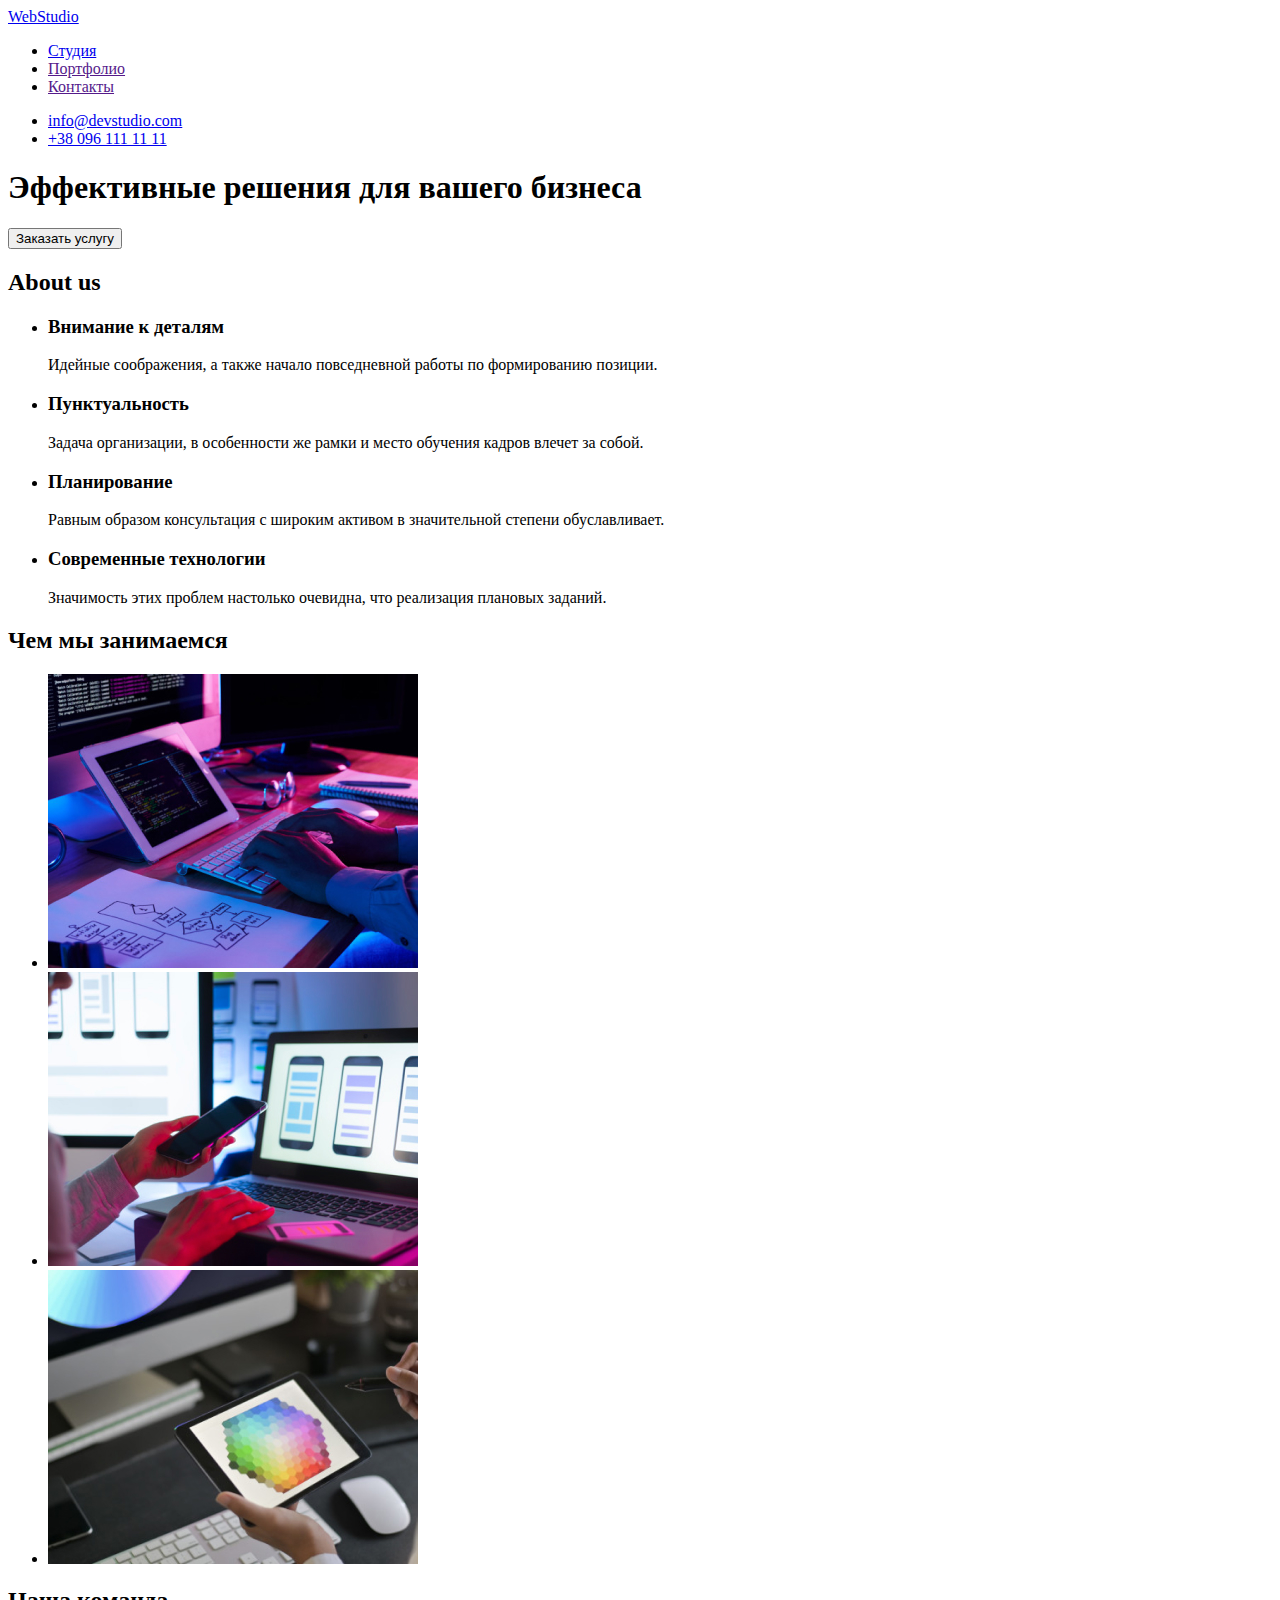
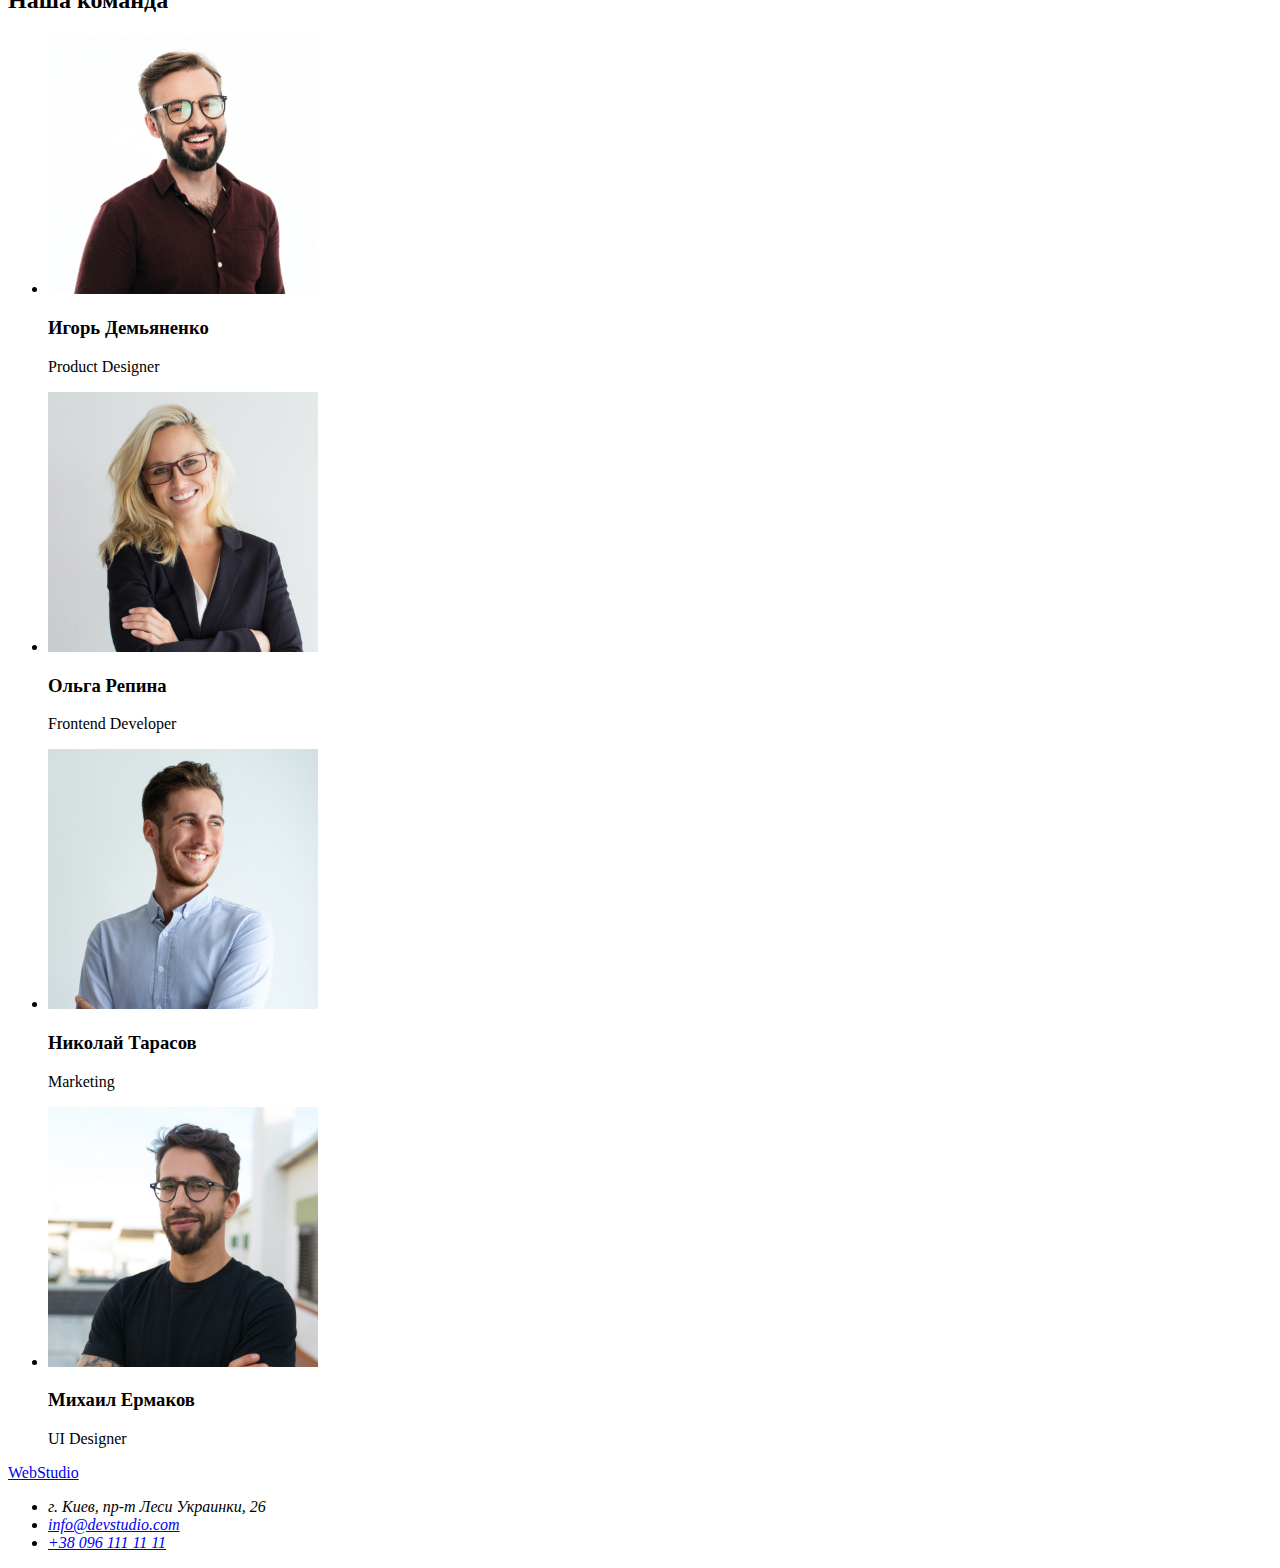
==== index.html @ 4f8b76d3 "made portfoliohtml" ====
<!DOCTYPE html>
<html lang="ru">
  <head>
    <meta charset="UTF-8" />
    <meta http-equiv="X-UA-Compatible" content="IE=edge" />
    <meta name="viewport" content="width=device-width, initial-scale=1.0" />
    <title>WebStudio</title>
  </head>
  <body>
    <!-- header  -->

    <header>
      <nav>
        <a href="./index.html">WebStudio</a>
        <ul>
          <li><a href="./index.html">Студия</a></li>
          <li><a href="">Портфолио</a></li>
          <li><a href="">Контакты</a></li>
        </ul>
      </nav>       
           <ul>
             <li> <a href="mailto:info@devstudio.com">info@devstudio.com</a> </li>
             <li> <a href="tel:+380961111111">+38 096 111 11 11</a> </li>
           </ul>           
    </header>

    <!-- main content-->

    <main>
      <section>
        <h1>Эффективные решения для вашего бизнеса</h1>
        <button type="button">Заказать услугу</button>
      </section>

      <!-- about us -->

      <section>
        <h2>About us</h2>
        <ul>
          <li>
            <h3>Внимание к деталям</h3>
            <p>
              Идейные соображения, а также начало повседневной работы по
              формированию позиции.
            </p>
          </li>
          <li>
            <h3>Пунктуальность</h3>
            <p>
              Задача организации, в особенности же рамки и место обучения кадров
              влечет за собой.
            </p>
          </li>
          <li>
            <h3>Планирование</h3>
            <p>
              Равным образом консультация с широким активом в значительной
              степени обуславливает.
            </p>
          </li>
          <li>
            <h3>Современные технологии</h3>
            <p>
              Значимость этих проблем настолько очевидна, что реализация
              плановых заданий.
            </p>
          </li>
        </ul>
      </section>

      <!-- About us section 2 -->
      <section>
        <h2>Чем мы занимаемся</h2>
        <ul>
          <li>
            <img src="./images/What are we doing/keyboard.jpg" alt="руки наклавиатуре" whith="370" height="294"/>
          </li>
          <li>
            <img
              src="./images/What are we doing/mobilephone.jpg" alt="в руках телефон" whith="370" height="294"
            />
          </li>
          <li>
            <img src="./images/What are we doing/tablet.jpg" alt="в руках планшет" whith="370" height="294"/>
          </li>
        </ul>
      </section>

      <!-- Our Team -->

      <section>
        <h2>Наша команда</h2>
        <ul>
          <li>
            <img src="./images/Our team/productdesigner.jpg" alt="Игорь Демяненко" width="270" height="260">
              <h3>Игорь Демьяненко</h3>
              <p>Product Designer</p>
            </img>
          </li>
          <li>
            <img src="./images/Our team/frontenddeveloper.jpg" alt="Ольга Репина" width="270" height="260"> 
              <h3>Ольга Репина</h3>
              <p>Frontend Developer</p>
            </img>
          </li>
          <li>
            <img src="./images/Our team/marketing.jpg" alt="Николай Тарасов" width="270" height="260">
              <h3>Николай Тарасов</h3>
              <p>Marketing</p>
            </img>
          </li>
          <li>
            <img src="./images/Our team/uldesigner.jpg" alt="Михаил Ермаков" width="270" height="260">
              <h3>Михаил Ермаков</h3>
              <p>UI Designer</p>
            </img>
          </li>
        </ul>
      </section>
    </main>

    <!-- Footer -->

    <footer>
       <a href="./index.html">WebStudio</a>
       <address>
        <ul>
          <li> <a href="https://goo.gl/maps/piqngm7oDQpEDh6u6" target="_blank" rel="noopener nofollow noreferrer"></a>г. Киев, пр-т Леси Украинки, 26</a></li>
          <li> <a href="mailto:info@devstudio.com">info@devstudio.com</a> </li>
          <li> <a href="tel:+380961111111">+38 096 111 11 11</a> </li>
        </ul>
      </address>
    </footer>
  </body>
</html>
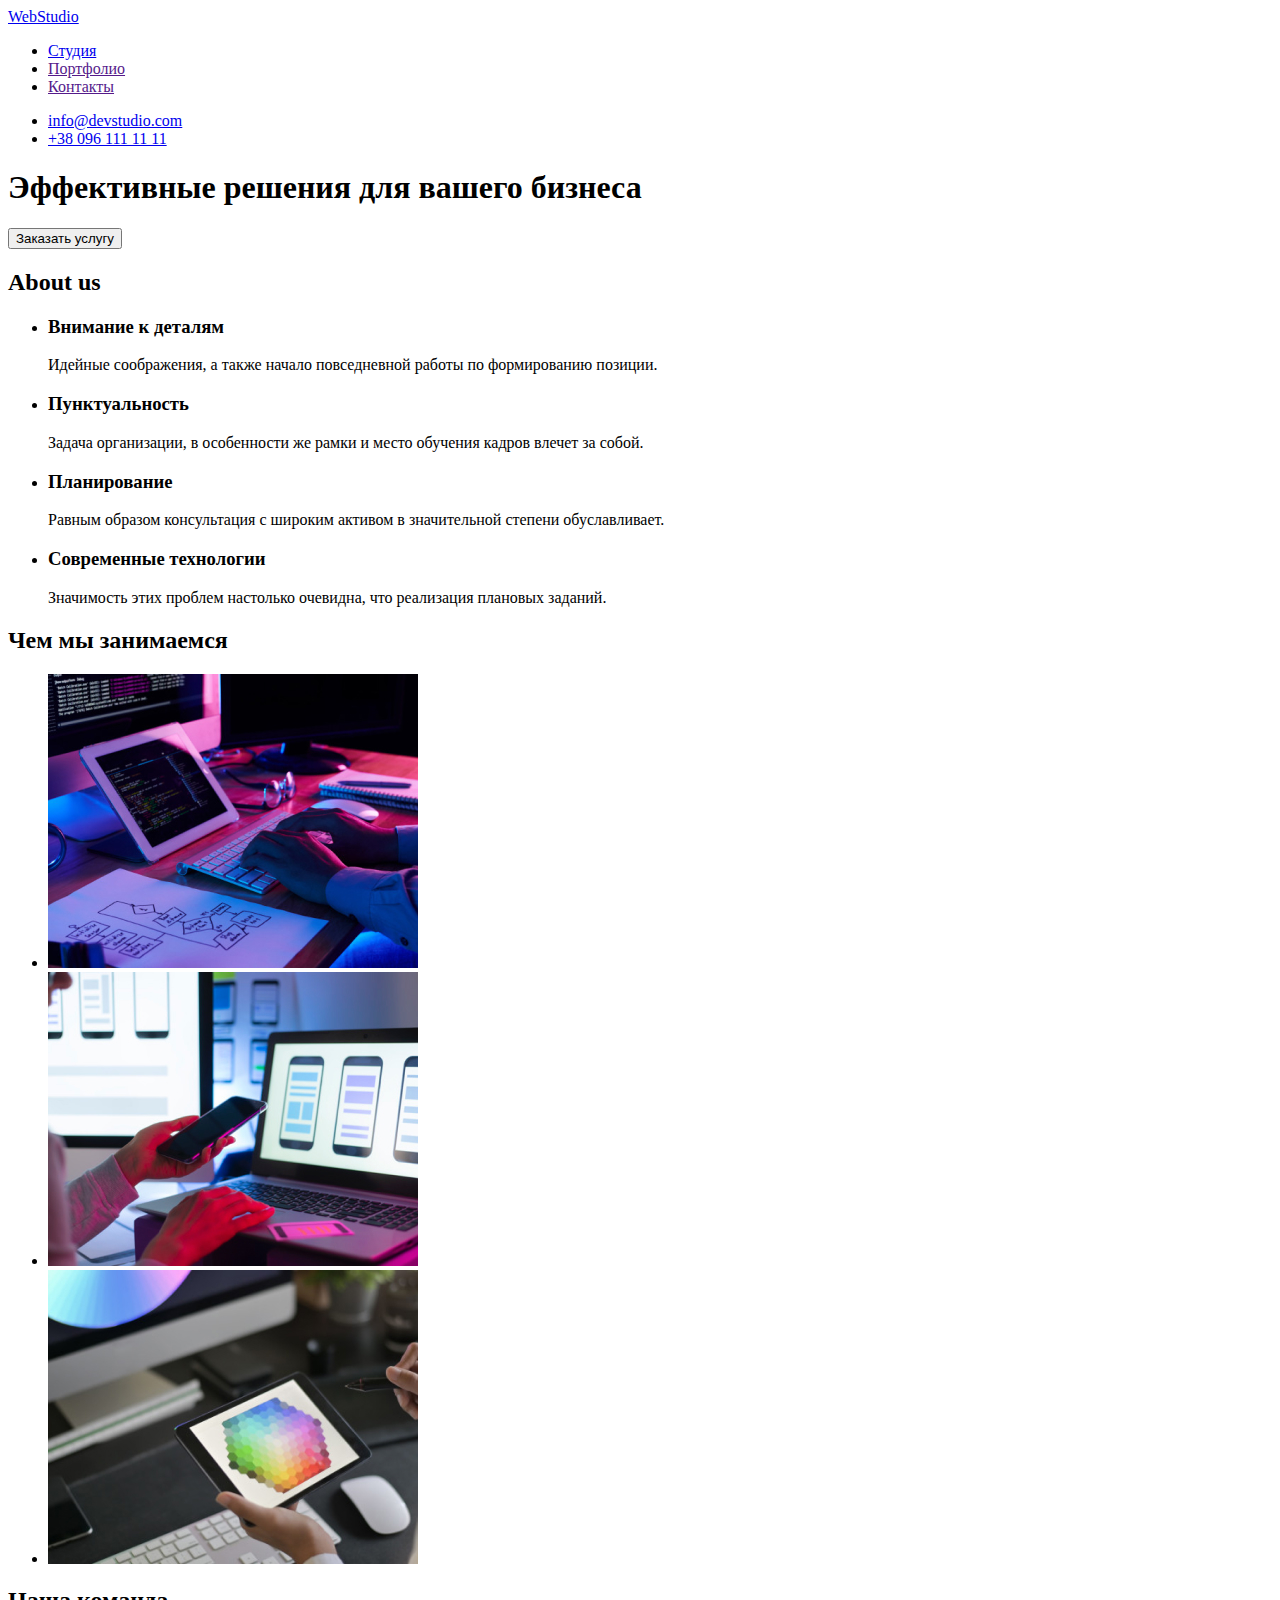
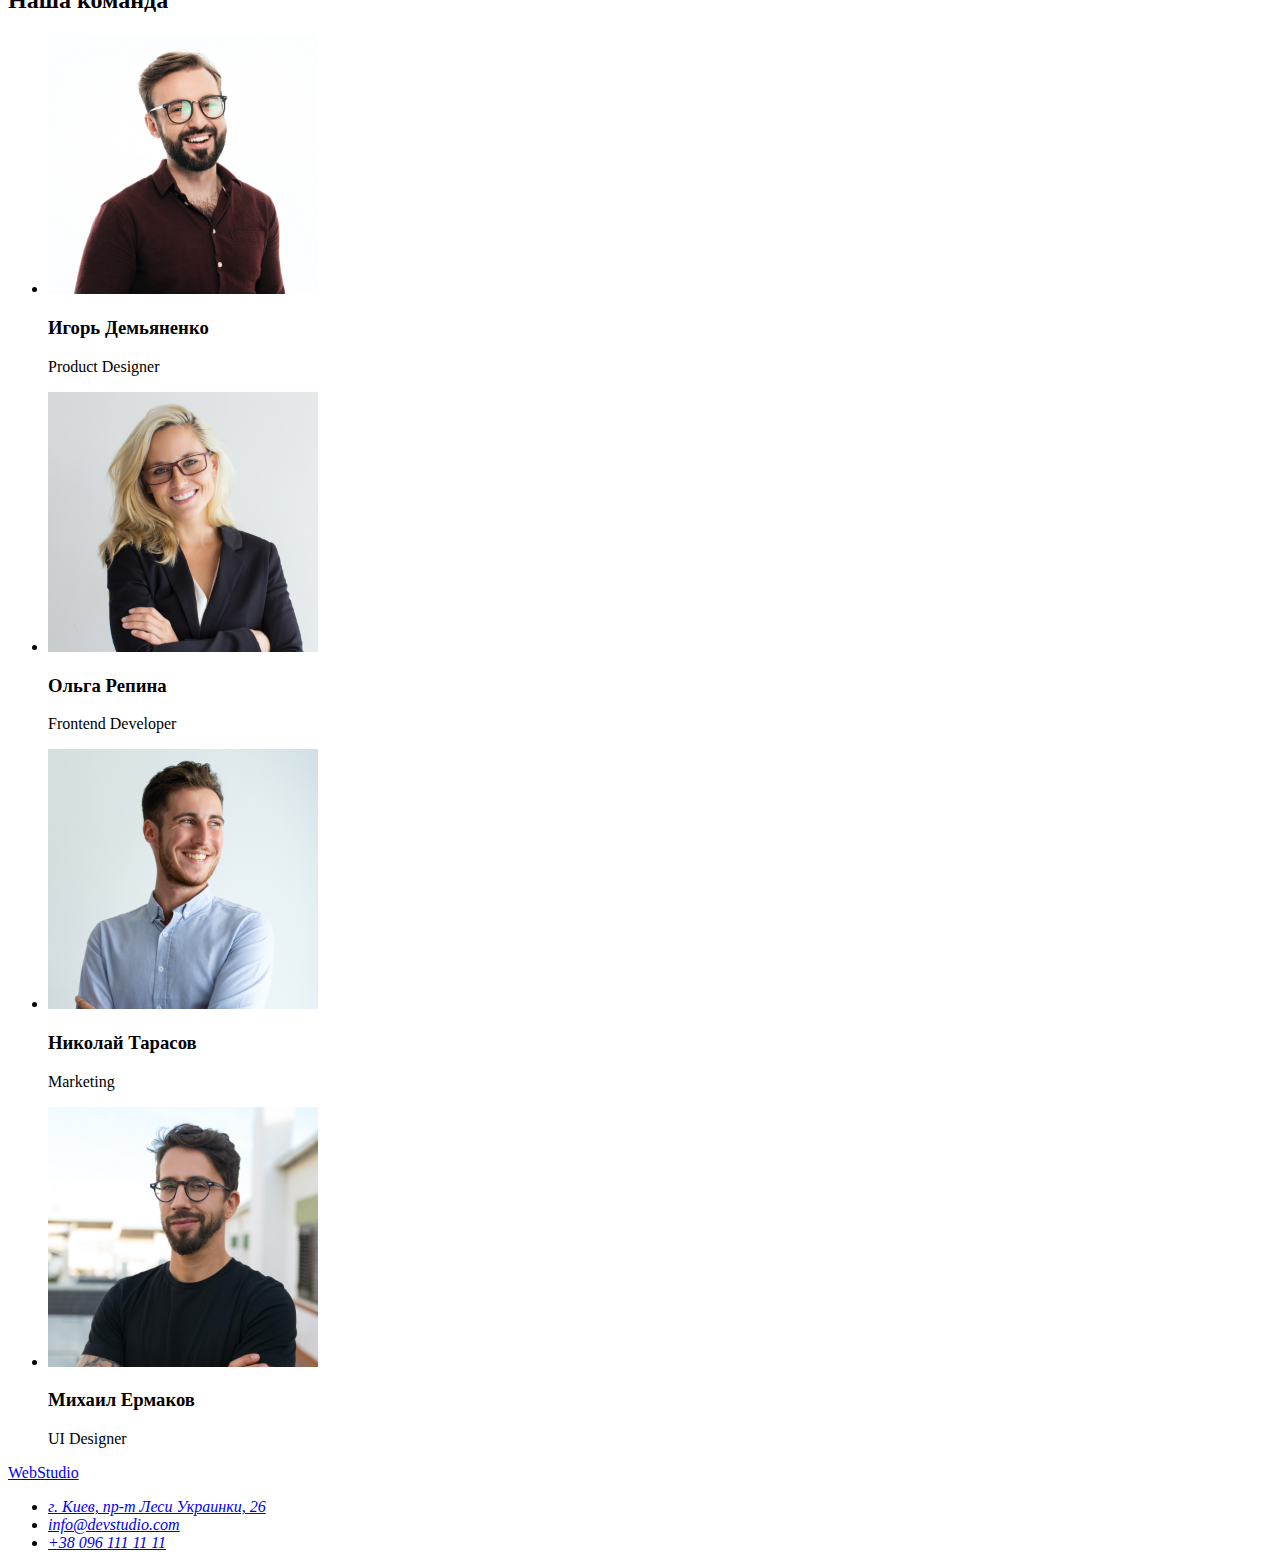
==== commit 83d02120: "change 1206" ====
--- a/index.html
+++ b/index.html
@@ -17,11 +17,11 @@
           <li><a href="">Портфолио</a></li>
           <li><a href="">Контакты</a></li>
         </ul>
-      </nav>       
-           <ul>
-             <li> <a href="mailto:info@devstudio.com">info@devstudio.com</a> </li>
-             <li> <a href="tel:+380961111111">+38 096 111 11 11</a> </li>
-           </ul>           
+      </nav>
+      <ul>
+        <li><a href="mailto:info@devstudio.com">info@devstudio.com</a></li>
+        <li><a href="tel:+380961111111">+38 096 111 11 11</a></li>
+      </ul>
     </header>
 
     <!-- main content-->
@@ -39,31 +39,23 @@
         <ul>
           <li>
             <h3>Внимание к деталям</h3>
-            <p>
-              Идейные соображения, а также начало повседневной работы по
-              формированию позиции.
-            </p>
+            <p>Идейные соображения, а также начало повседневной работы по формированию позиции.</p>
           </li>
           <li>
             <h3>Пунктуальность</h3>
             <p>
-              Задача организации, в особенности же рамки и место обучения кадров
-              влечет за собой.
+              Задача организации, в особенности же рамки и место обучения кадров влечет за собой.
             </p>
           </li>
           <li>
             <h3>Планирование</h3>
             <p>
-              Равным образом консультация с широким активом в значительной
-              степени обуславливает.
+              Равным образом консультация с широким активом в значительной степени обуславливает.
             </p>
           </li>
           <li>
             <h3>Современные технологии</h3>
-            <p>
-              Значимость этих проблем настолько очевидна, что реализация
-              плановых заданий.
-            </p>
+            <p>Значимость этих проблем настолько очевидна, что реализация плановых заданий.</p>
           </li>
         </ul>
       </section>
@@ -73,15 +65,28 @@
         <h2>Чем мы занимаемся</h2>
         <ul>
           <li>
-            <img src="./images/What are we doing/keyboard.jpg" alt="руки наклавиатуре" whith="370" height="294"/>
+            <img
+              src="./images/What are we doing/keyboard.jpg"
+              alt="руки наклавиатуре"
+              whith="370"
+              height="294"
+            />
           </li>
           <li>
             <img
-              src="./images/What are we doing/mobilephone.jpg" alt="в руках телефон" whith="370" height="294"
+              src="./images/What are we doing/mobilephone.jpg"
+              alt="в руках телефон"
+              whith="370"
+              height="294"
             />
           </li>
           <li>
-            <img src="./images/What are we doing/tablet.jpg" alt="в руках планшет" whith="370" height="294"/>
+            <img
+              src="./images/What are we doing/tablet.jpg"
+              alt="в руках планшет"
+              whith="370"
+              height="294"
+            />
           </li>
         </ul>
       </section>
@@ -92,28 +97,44 @@
         <h2>Наша команда</h2>
         <ul>
           <li>
-            <img src="./images/Our team/productdesigner.jpg" alt="Игорь Демяненко" width="270" height="260">
-              <h3>Игорь Демьяненко</h3>
-              <p>Product Designer</p>
-            </img>
+            <img
+              src="./images/Our team/productdesigner.jpg"
+              alt="Игорь Демяненко"
+              width="270"
+              height="260"
+            />
+            <h3>Игорь Демьяненко</h3>
+            <p>Product Designer</p>
           </li>
           <li>
-            <img src="./images/Our team/frontenddeveloper.jpg" alt="Ольга Репина" width="270" height="260"> 
-              <h3>Ольга Репина</h3>
-              <p>Frontend Developer</p>
-            </img>
+            <img
+              src="./images/Our team/frontenddeveloper.jpg"
+              alt="Ольга Репина"
+              width="270"
+              height="260"
+            />
+            <h3>Ольга Репина</h3>
+            <p>Frontend Developer</p>
           </li>
           <li>
-            <img src="./images/Our team/marketing.jpg" alt="Николай Тарасов" width="270" height="260">
-              <h3>Николай Тарасов</h3>
-              <p>Marketing</p>
-            </img>
+            <img
+              src="./images/Our team/marketing.jpg"
+              alt="Николай Тарасов"
+              width="270"
+              height="260"
+            />
+            <h3>Николай Тарасов</h3>
+            <p>Marketing</p>
           </li>
           <li>
-            <img src="./images/Our team/uldesigner.jpg" alt="Михаил Ермаков" width="270" height="260">
-              <h3>Михаил Ермаков</h3>
-              <p>UI Designer</p>
-            </img>
+            <img
+              src="./images/Our team/uldesigner.jpg"
+              alt="Михаил Ермаков"
+              width="270"
+              height="260"
+            />
+            <h3>Михаил Ермаков</h3>
+            <p>UI Designer</p>
           </li>
         </ul>
       </section>
@@ -122,12 +143,19 @@
     <!-- Footer -->
 
     <footer>
-       <a href="./index.html">WebStudio</a>
-       <address>
+      <a href="./index.html">WebStudio</a>
+      <address>
         <ul>
-          <li> <a href="https://goo.gl/maps/piqngm7oDQpEDh6u6" target="_blank" rel="noopener nofollow noreferrer"></a>г. Киев, пр-т Леси Украинки, 26</a></li>
-          <li> <a href="mailto:info@devstudio.com">info@devstudio.com</a> </li>
-          <li> <a href="tel:+380961111111">+38 096 111 11 11</a> </li>
+          <li>
+            <a
+              href="https://goo.gl/maps/piqngm7oDQpEDh6u6"
+              target="_blank"
+              rel="noopener nofollow noreferrer"
+              >г. Киев, пр-т Леси Украинки, 26</a
+            >
+          </li>
+          <li><a href="mailto:info@devstudio.com">info@devstudio.com</a></li>
+          <li><a href="tel:+380961111111">+38 096 111 11 11</a></li>
         </ul>
       </address>
     </footer>
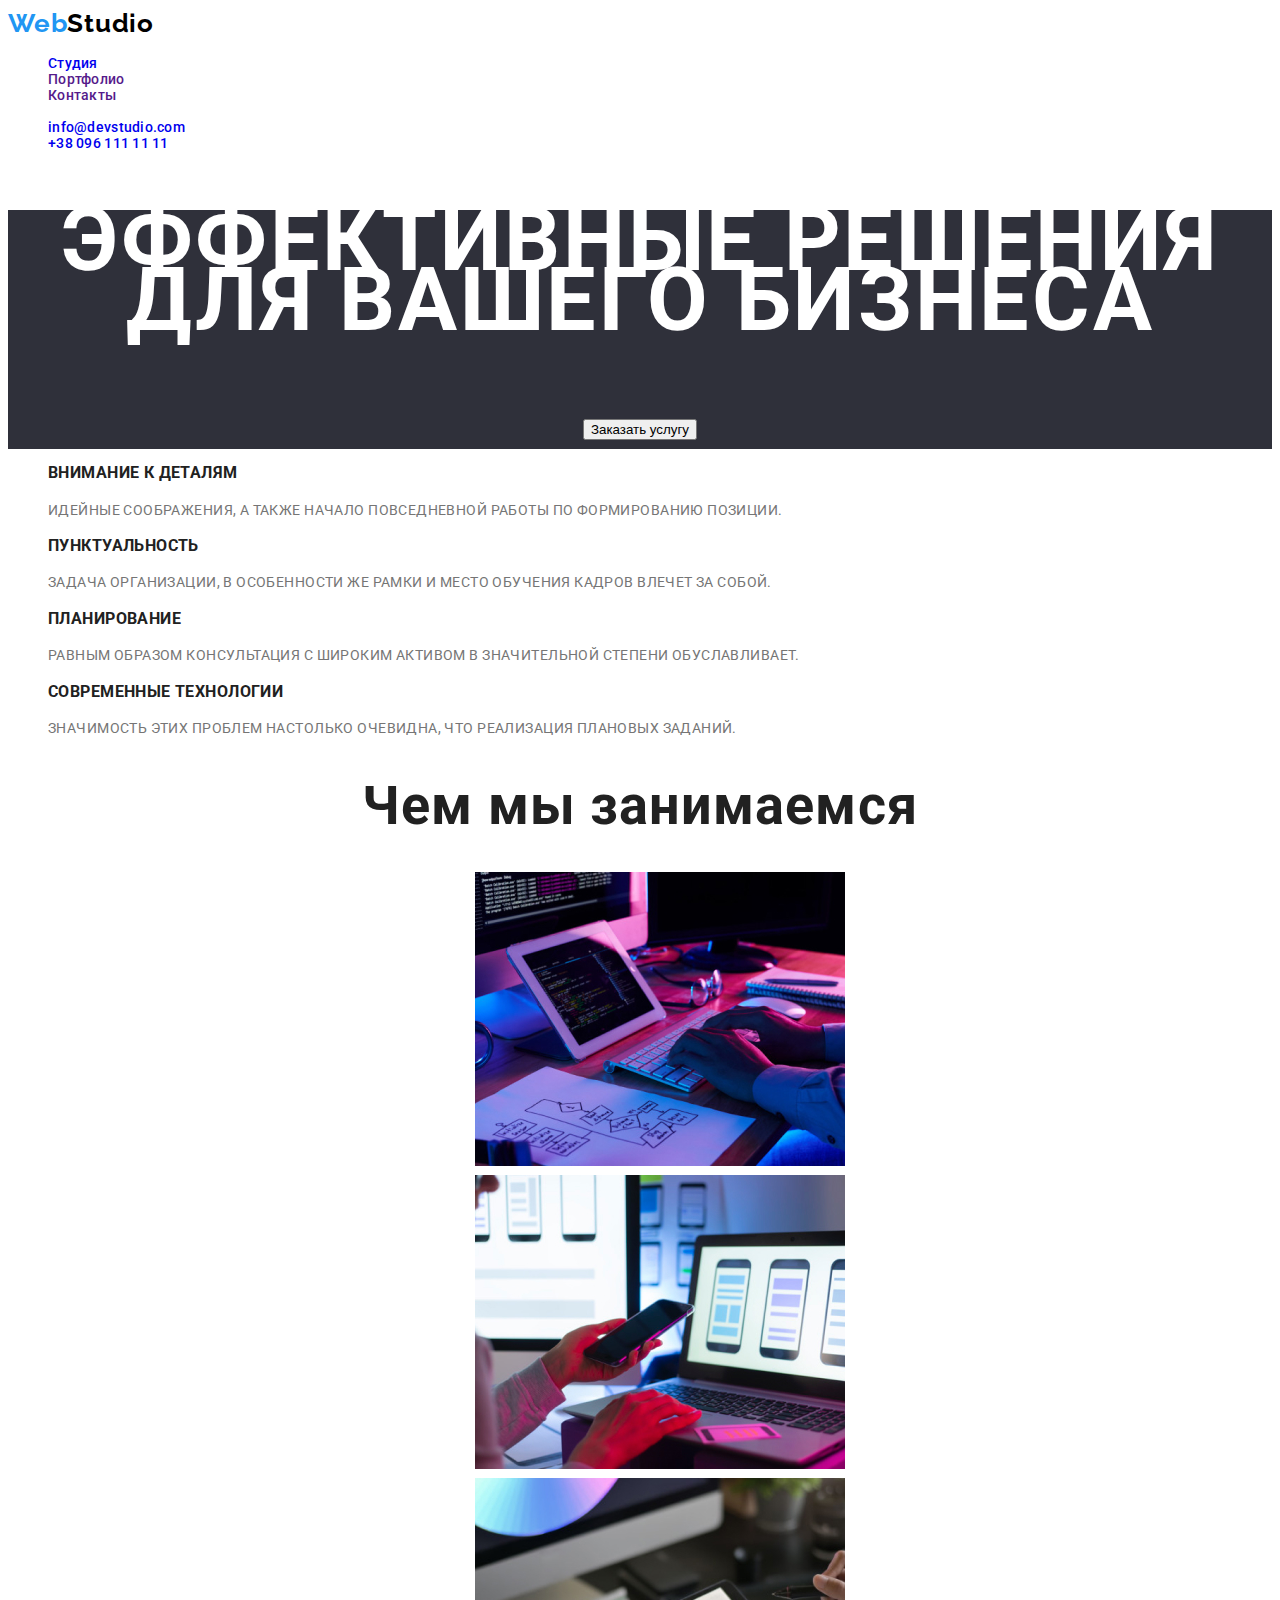
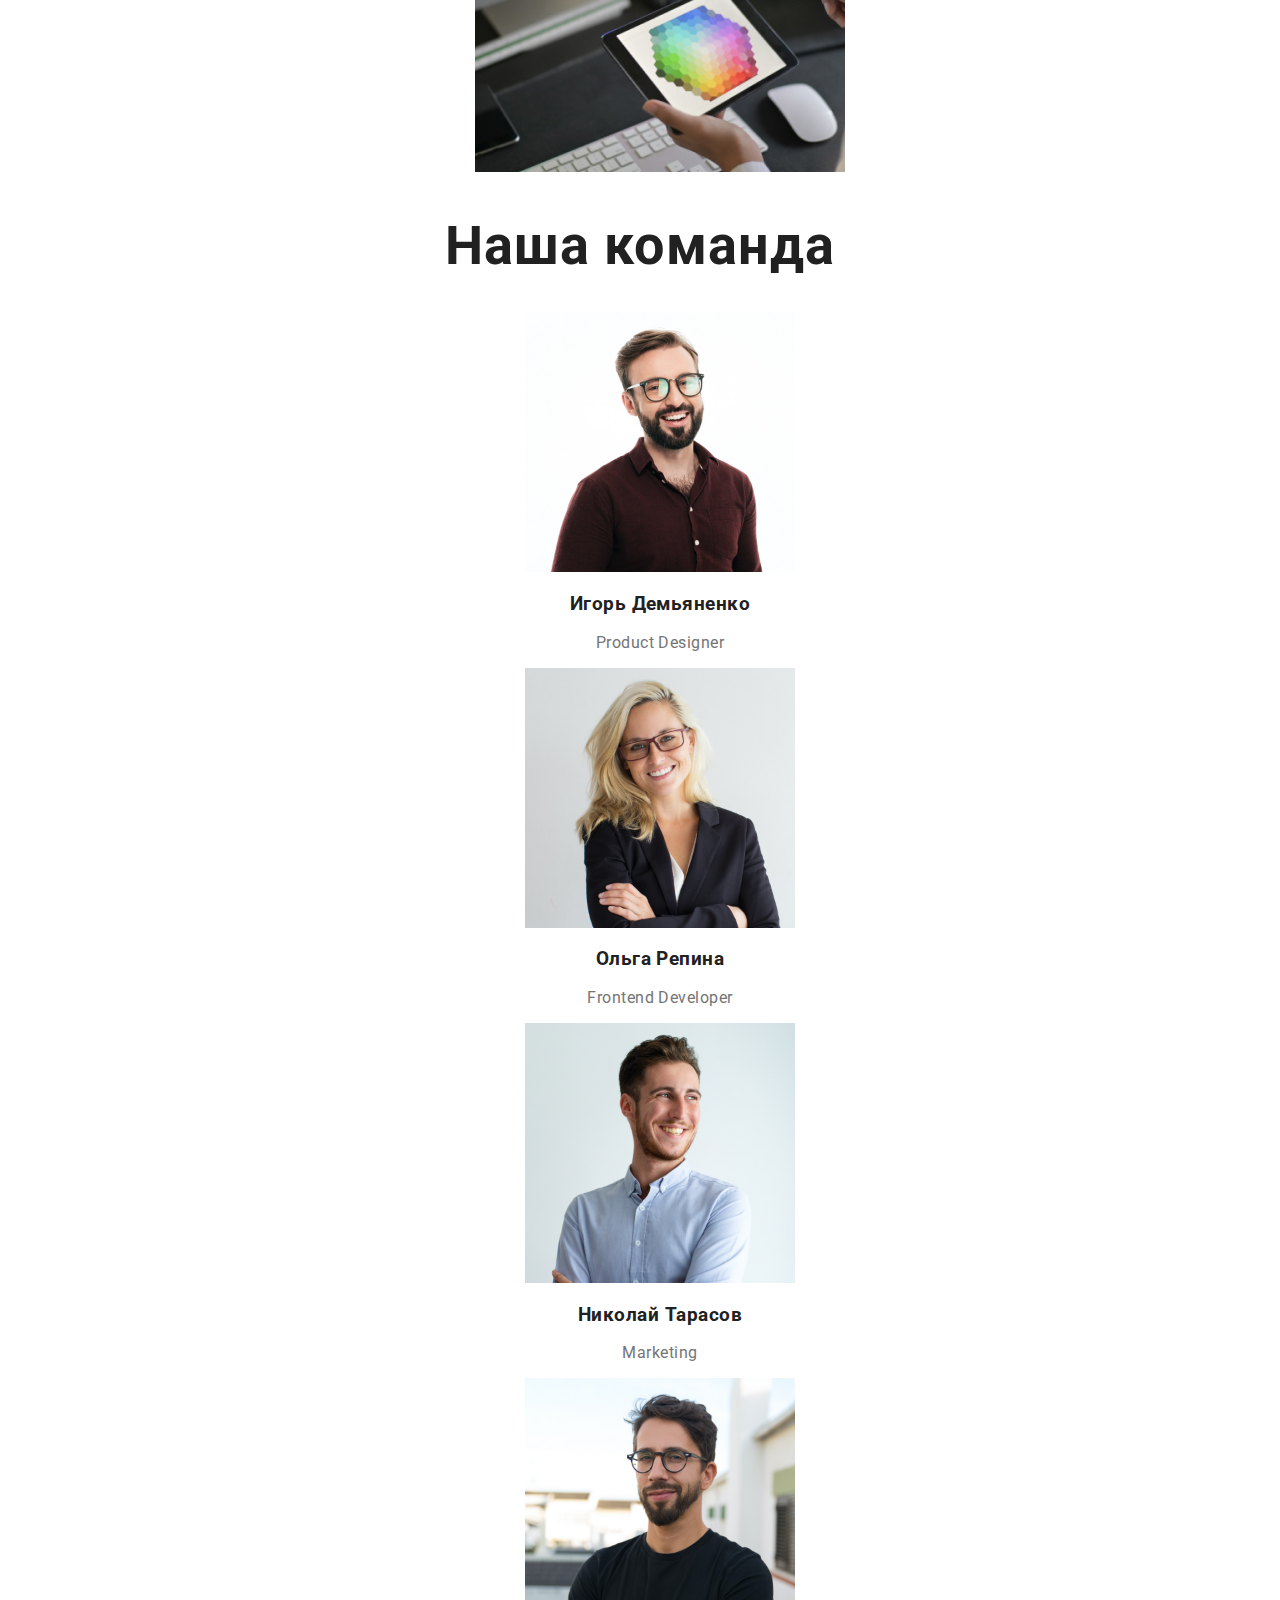
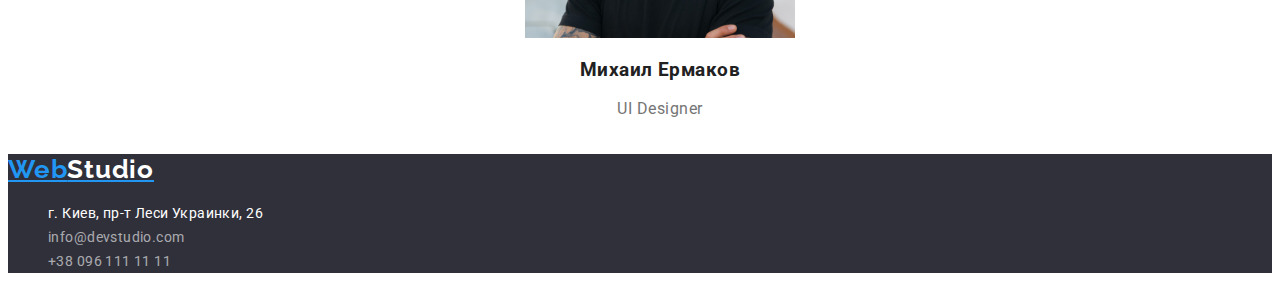
==== commit 504796fa: "change 1306" ====
--- a/index.html
+++ b/index.html
@@ -5,66 +5,83 @@
     <meta http-equiv="X-UA-Compatible" content="IE=edge" />
     <meta name="viewport" content="width=device-width, initial-scale=1.0" />
     <title>WebStudio</title>
+    <link rel="stylesheet" href="./css/styles.css" />
+
+    <!-- fonts -->
+
+    <link rel="preconnect" href="https://fonts.googleapis.com" />
+    <link rel="preconnect" href="https://fonts.gstatic.com" crossorigin />
+    <link
+      href="https://fonts.googleapis.com/css2?family=Raleway:wght@700&family=Roboto:wght@400;500;700;900&display=swap"
+      rel="stylesheet"
+    />
   </head>
   <body>
     <!-- header  -->
 
-    <header>
-      <nav>
-        <a href="./index.html">WebStudio</a>
-        <ul>
-          <li><a href="./index.html">Студия</a></li>
-          <li><a href="">Портфолио</a></li>
-          <li><a href="">Контакты</a></li>
+    <header class="header">
+      <nav class="header-nav">
+        <a class="logo" href="./index.html">Web<span class="logo-web">Studio</span></a>
+        <ul class="header-list list">
+          <li class="header-item link"><a class="link" href="./index.html">Студия</a></li>
+          <li class="header-item link"><a class="link" href="">Портфолио</a></li>
+          <li class="header-item link"><a class="link" href="">Контакты</a></li>
         </ul>
       </nav>
-      <ul>
-        <li><a href="mailto:info@devstudio.com">info@devstudio.com</a></li>
-        <li><a href="tel:+380961111111">+38 096 111 11 11</a></li>
+      <ul class="header-list list">
+        <li class="header-item link">
+          <a class="header-link link" href="mailto:info@devstudio.com">info@devstudio.com</a>
+        </li>
+        <li class="header-item link">
+          <a class="header-link link" href="tel:+380961111111">+38 096 111 11 11</a>
+        </li>
       </ul>
     </header>
 
     <!-- main content-->
 
     <main>
-      <section>
+      <section class="hero">
         <h1>Эффективные решения для вашего бизнеса</h1>
-        <button type="button">Заказать услугу</button>
+        <button class="button" type="button">Заказать услугу</button>
       </section>
 
       <!-- about us -->
 
-      <section>
-        <h2>About us</h2>
-        <ul>
-          <li>
+      <section class="about">
+        <ul сlass="about-list">
+          <li class="about-item list">
             <h3>Внимание к деталям</h3>
-            <p>Идейные соображения, а также начало повседневной работы по формированию позиции.</p>
+            <p class="description">
+              Идейные соображения, а также начало повседневной работы по формированию позиции.
+            </p>
           </li>
-          <li>
+          <li class="about-item list">
             <h3>Пунктуальность</h3>
-            <p>
+            <p class="description">
               Задача организации, в особенности же рамки и место обучения кадров влечет за собой.
             </p>
           </li>
-          <li>
+          <li class="about-item list">
             <h3>Планирование</h3>
-            <p>
+            <p class="description">
               Равным образом консультация с широким активом в значительной степени обуславливает.
             </p>
           </li>
-          <li>
+          <li class="about-item list">
             <h3>Современные технологии</h3>
-            <p>Значимость этих проблем настолько очевидна, что реализация плановых заданий.</p>
+            <p class="description">
+              Значимость этих проблем настолько очевидна, что реализация плановых заданий.
+            </p>
           </li>
         </ul>
       </section>
 
       <!-- About us section 2 -->
-      <section>
+      <section class="aboutus">
         <h2>Чем мы занимаемся</h2>
-        <ul>
-          <li>
+        <ul class="aboutus-list list">
+          <li class="aboutus-item link">
             <img
               src="./images/What are we doing/keyboard.jpg"
               alt="руки наклавиатуре"
@@ -72,7 +89,7 @@
               height="294"
             />
           </li>
-          <li>
+          <li class="aboutus-item link">
             <img
               src="./images/What are we doing/mobilephone.jpg"
               alt="в руках телефон"
@@ -80,7 +97,7 @@
               height="294"
             />
           </li>
-          <li>
+          <li class="aboutus-item link">
             <img
               src="./images/What are we doing/tablet.jpg"
               alt="в руках планшет"
@@ -93,10 +110,10 @@
 
       <!-- Our Team -->
 
-      <section>
+      <section class="team">
         <h2>Наша команда</h2>
-        <ul>
-          <li>
+        <ul class="team-list list">
+          <li class="team-item link">
             <img
               src="./images/Our team/productdesigner.jpg"
               alt="Игорь Демяненко"
@@ -104,9 +121,9 @@
               height="260"
             />
             <h3>Игорь Демьяненко</h3>
-            <p>Product Designer</p>
+            <p class="team-position">Product Designer</p>
           </li>
-          <li>
+          <li class="team-item link">
             <img
               src="./images/Our team/frontenddeveloper.jpg"
               alt="Ольга Репина"
@@ -114,9 +131,9 @@
               height="260"
             />
             <h3>Ольга Репина</h3>
-            <p>Frontend Developer</p>
+            <p class="team-position">Frontend Developer</p>
           </li>
-          <li>
+          <li class="team-item link">
             <img
               src="./images/Our team/marketing.jpg"
               alt="Николай Тарасов"
@@ -124,9 +141,9 @@
               height="260"
             />
             <h3>Николай Тарасов</h3>
-            <p>Marketing</p>
+            <p class="team-position">Marketing</p>
           </li>
-          <li>
+          <li class="team-item link">
             <img
               src="./images/Our team/uldesigner.jpg"
               alt="Михаил Ермаков"
@@ -134,7 +151,7 @@
               height="260"
             />
             <h3>Михаил Ермаков</h3>
-            <p>UI Designer</p>
+            <p class="team-position">UI Designer</p>
           </li>
         </ul>
       </section>
@@ -142,20 +159,25 @@
 
     <!-- Footer -->
 
-    <footer>
-      <a href="./index.html">WebStudio</a>
+    <footer class="footer">
+      <a class="footer-logo" href="./index.html">Web<span class="footer-logo-web">Studio</span></a>
       <address>
-        <ul>
-          <li>
+        <ul class="footer-list list">
+          <li class="footer-item link">
             <a
+              class="footer-link-map link"
               href="https://goo.gl/maps/piqngm7oDQpEDh6u6"
               target="_blank"
               rel="noopener nofollow noreferrer"
               >г. Киев, пр-т Леси Украинки, 26</a
             >
           </li>
-          <li><a href="mailto:info@devstudio.com">info@devstudio.com</a></li>
-          <li><a href="tel:+380961111111">+38 096 111 11 11</a></li>
+          <li class="footer-item link">
+            <a class="footer-link-mail link" href="mailto:info@devstudio.com">info@devstudio.com</a>
+          </li>
+          <li class="footer-item link">
+            <a class="footer-link-phone link" href="tel:+380961111111">+38 096 111 11 11</a>
+          </li>
         </ul>
       </address>
     </footer>
--- a/css/styles.css
+++ b/css/styles.css
@@ -0,0 +1,184 @@
+:root {
+    --main-font: "roboto";
+    --secondary-font: "raleway";
+
+}
+
+
+body{
+    font-family: var(--main-font), sans-serif;
+    font-size: 16px;
+}
+
+/* comon styles start */
+
+.link{
+    text-decoration: none;
+}
+
+.list{
+    list-style: none;
+}
+
+/* comon styles end */
+
+/* header */
+
+.header-item{
+    font-weight: 500;
+    font-size: 14px;
+    line-height: 16px;
+    letter-spacing: 0.02em;
+    color: #212121;
+}
+/* Logo */
+.logo{
+    font-family: 'Raleway';
+    font-style: normal;
+    font-weight: 700;
+    font-size: 26px;
+    line-height: 31px;
+        /* identical to box height */
+    letter-spacing: 0.03em;
+    color: #2196F3;
+    text-decoration: none;
+}
+.logo-web{
+    font-weight: 700;
+    font-size: 26px;
+    line-height: 31px;
+        /* identical to box height */
+    letter-spacing: 0.03em;
+    color: #000000;
+}
+
+/* main conteny */
+
+.hero{
+    background-color: #2F303A;;
+    font-weight: 900;
+    font-size: 44px;
+    line-height: 60px;
+    text-align: center;
+    letter-spacing: 0.06em;
+    text-transform: uppercase;
+    color: #FFFFFF;
+}
+.button{
+
+}
+
+/* about us */
+.about-item{
+    font-weight: 700;
+    font-size: 14px;
+    line-height: 16px;
+    letter-spacing: 0.03em;
+    text-transform: uppercase;
+    color: #212121;
+}
+.description {
+    font-weight: 400;
+    font-size: 14px;
+    line-height: 24px;
+        /* or 171% */
+    letter-spacing: 0.03em;
+    color: #757575;
+}
+
+/* about us section 2 */
+
+.aboutus{
+    font-weight: 700;
+    font-size: 36px;
+    line-height: 42px;
+    text-align: center;
+    letter-spacing: 0.03em;
+    color: #212121;
+}
+
+/* our team */
+
+.team{
+    font-weight: 700;
+    font-size: 36px;
+    line-height: 42px;
+    text-align: center;
+    letter-spacing: 0.03em;
+    color: #212121;
+}
+.team-item{
+    font-weight: 500;
+    font-size: 16px;
+    line-height: 19px;
+        /* identical to box height */
+    text-align: center;
+    letter-spacing: 0.03em;
+    color: #212121;
+}
+.team-position{
+    font-weight: 400;
+    font-size: 16px;
+    line-height: 19px;
+        /* identical to box height */
+    text-align: center;
+    letter-spacing: 0.03em;
+    color: #757575;
+}
+
+/* footer */
+.footer{
+    background-color: #2F303A;;
+    font-style: normal;
+}
+
+/* logo */
+
+.footer-logo {
+    font-family: 'Raleway';
+    font-style: normal;
+    font-weight: 700;
+    font-size: 26px;
+    line-height: 31px;
+        /* identical to box height */
+    letter-spacing: 0.03em;
+    color: #2196F3;
+}
+
+.footer-logo-web {
+    font-weight: 700;
+    font-size: 26px;
+    line-height: 31px;
+        /* identical to box height */
+    letter-spacing: 0.03em;
+    color: #FFFFFF;
+}
+/* contacts */
+.footer-link-map{
+    font-weight: 400;
+    font-size: 14px;
+    line-height: 24px;
+        /* or 171% */
+    letter-spacing: 0.03em;
+    color: #FFFFFF;
+    font-style: normal
+}
+.footer-link-mail{
+    font-weight: 400;
+    font-size: 14px;
+    line-height: 24px;
+        /* or 171% */
+    letter-spacing: 0.03em;
+    color: rgba(255, 255, 255, 0.6);
+    font-style: normal
+}
+.footer-link-phone{
+    font-weight: 400;
+    font-size: 14px;
+    line-height: 24px;
+        /* or 171% */
+    letter-spacing: 0.03em;
+    color: rgba(255, 255, 255, 0.6);
+    font-style: normal
+}
+
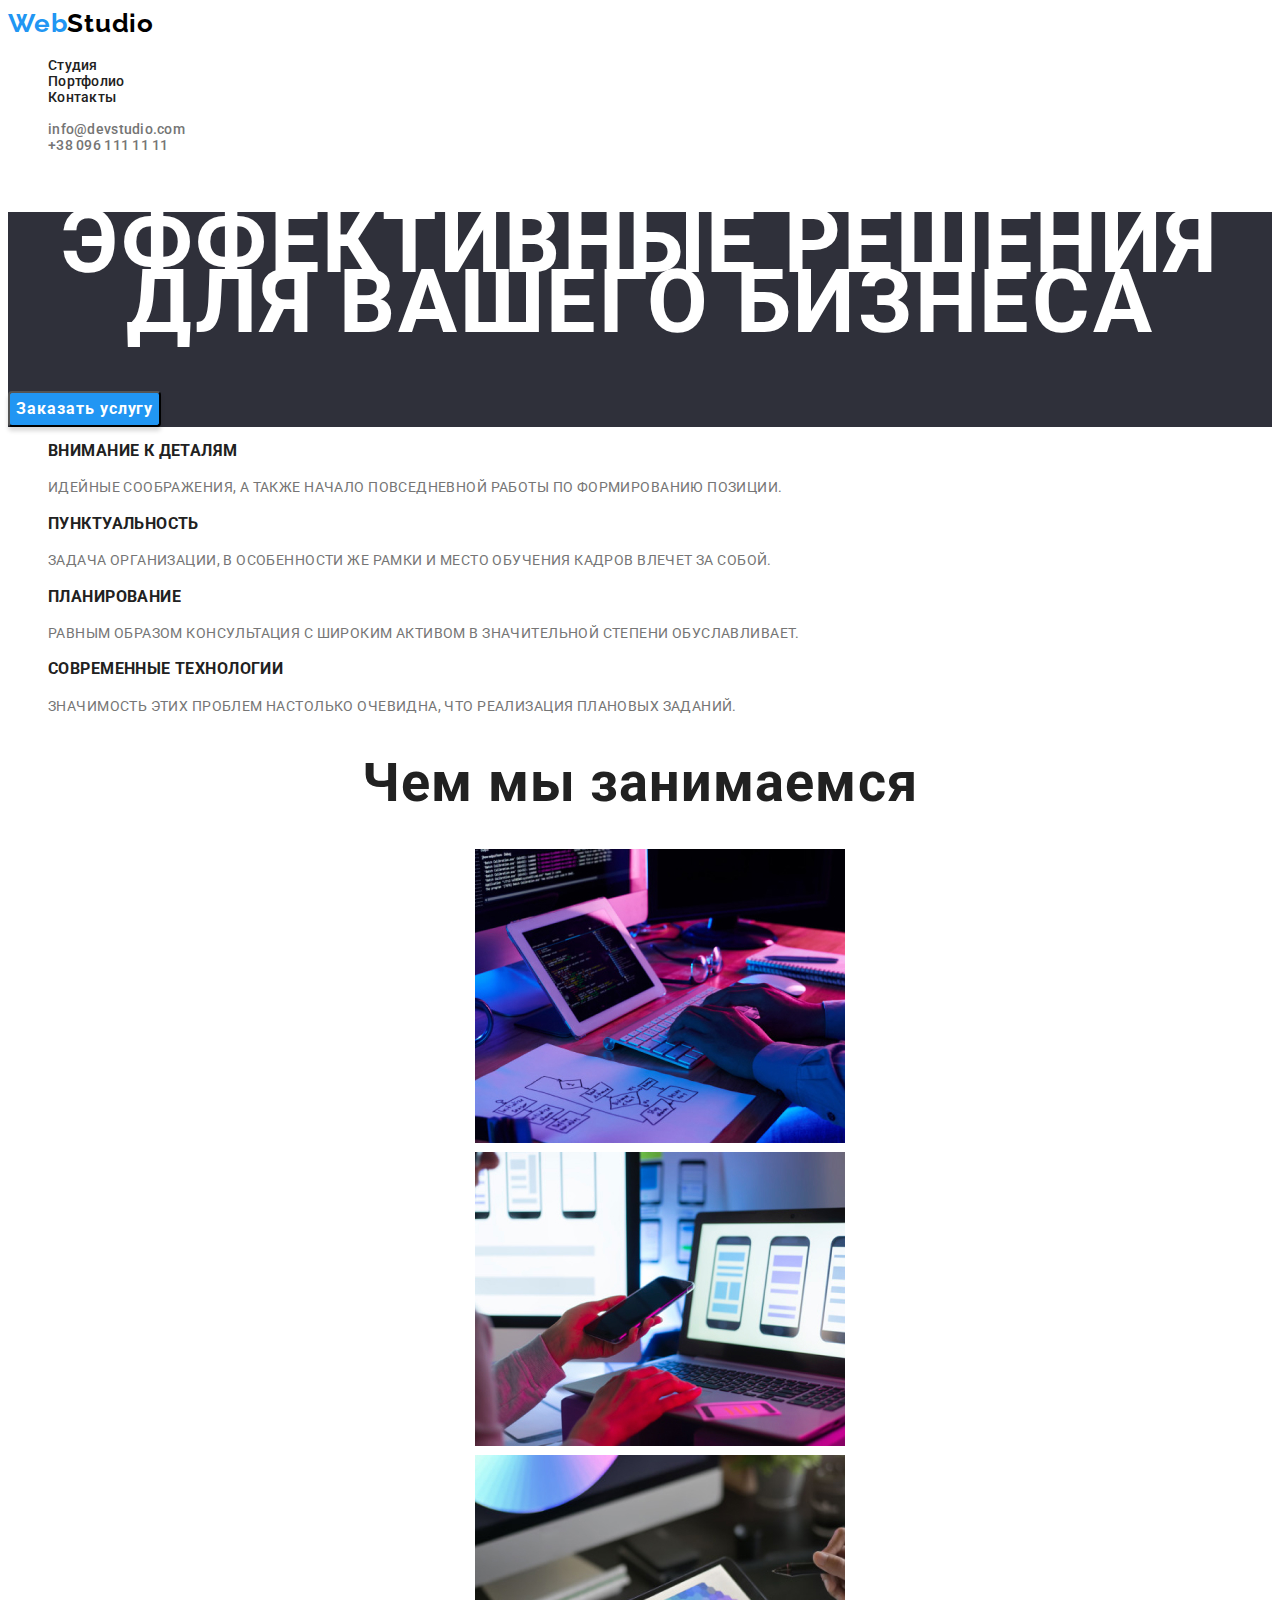
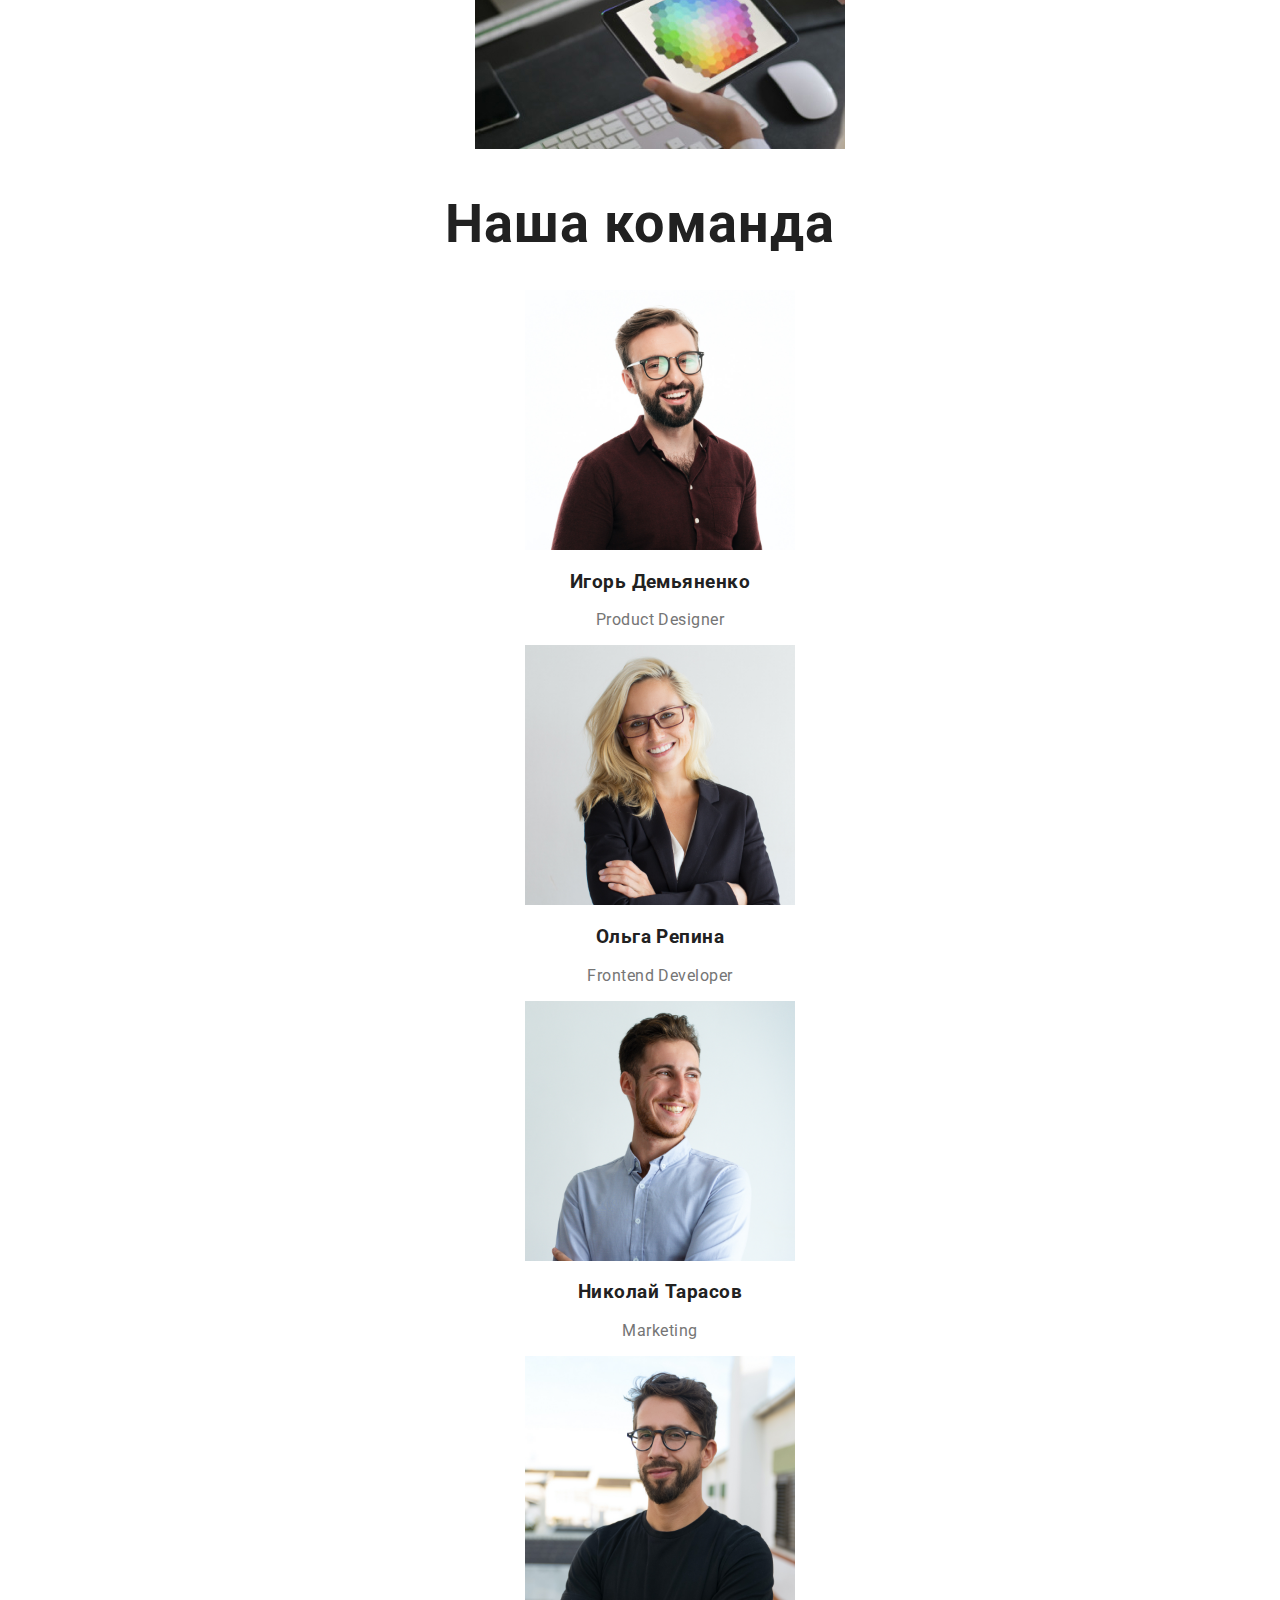
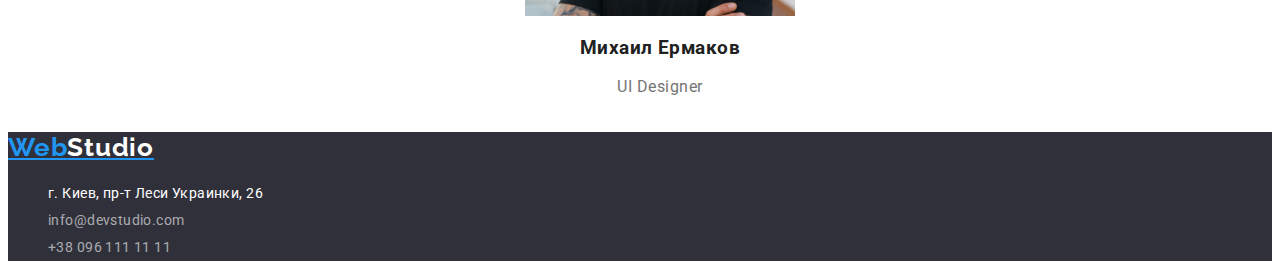
==== commit d56781df: "HW2 first try" ====
--- a/index.html
+++ b/index.html
@@ -23,17 +23,21 @@
       <nav class="header-nav">
         <a class="logo" href="./index.html">Web<span class="logo-web">Studio</span></a>
         <ul class="header-list list">
-          <li class="header-item link"><a class="link" href="./index.html">Студия</a></li>
-          <li class="header-item link"><a class="link" href="">Портфолио</a></li>
-          <li class="header-item link"><a class="link" href="">Контакты</a></li>
+          <li class="header-item link">
+            <a class="header-item link" href="./index.html">Студия</a>
+          </li>
+          <li class="header-item link">
+            <a class="header-item link" href="./portfolio.html">Портфолио</a>
+          </li>
+          <li class="header-item link"><a class="header-item link" href="">Контакты</a></li>
         </ul>
       </nav>
       <ul class="header-list list">
         <li class="header-item link">
-          <a class="header-link link" href="mailto:info@devstudio.com">info@devstudio.com</a>
+          <a class="header-contact link" href="mailto:info@devstudio.com">info@devstudio.com</a>
         </li>
         <li class="header-item link">
-          <a class="header-link link" href="tel:+380961111111">+38 096 111 11 11</a>
+          <a class="header-contact link" href="tel:+380961111111">+38 096 111 11 11</a>
         </li>
       </ul>
     </header>
@@ -43,7 +47,7 @@
     <main>
       <section class="hero">
         <h1>Эффективные решения для вашего бизнеса</h1>
-        <button class="button" type="button">Заказать услугу</button>
+        <button class="button-order" type="button">Заказать услугу</button>
       </section>
 
       <!-- about us -->
--- a/css/styles.css
+++ b/css/styles.css
@@ -1,6 +1,8 @@
 :root {
     --main-font: "roboto";
     --secondary-font: "raleway";
+    --accent-color: #2196F3;
+    --black-txt-color:#212121;
 
 }
 
@@ -8,6 +10,7 @@
 body{
     font-family: var(--main-font), sans-serif;
     font-size: 16px;
+    line-height: 1.67;
 }
 
 /* comon styles start */
@@ -31,6 +34,7 @@
     letter-spacing: 0.02em;
     color: #212121;
 }
+
 /* Logo */
 .logo{
     font-family: 'Raleway';
@@ -51,6 +55,27 @@
     letter-spacing: 0.03em;
     color: #000000;
 }
+
+/* header nav */
+
+.header-item:hover,
+.header-item:focus{
+  color:var(--accent-color);
+  cursor: pointer;
+}
+.header-contact{
+    font-weight: 500;
+    font-size: 14px;
+    line-height: 16px;
+    letter-spacing: 0.02em;
+    color: #757575;
+}
+.header-contact:hover,
+.header-contact:focus{
+    color:var(--accent-color);
+    cursor: pointer;
+}
+    
 
 /* main conteny */
 
@@ -64,8 +89,25 @@
     text-transform: uppercase;
     color: #FFFFFF;
 }
-.button{
-
+.button-order{
+    font-family: inherit;
+    font-family: 'Roboto';
+    font-style: normal;
+    font-weight: 700;
+    font-size: 16px;
+    line-height: 30px;
+    /* identical to box height, or 188% */
+    display: flex;
+    align-items: center;
+    text-align: center;
+    letter-spacing: 0.06em;
+
+    color: #FFFFFF;
+
+    background: #2196F3;
+    box-shadow: 0px 4px 4px rgba(0, 0, 0, 0.15);
+    border-radius: 4px;
+    
 }
 
 /* about us */
@@ -182,3 +224,30 @@
     font-style: normal
 }
 
+/* Portfolio page*/
+
+/* portfolio buttons */
+
+
+
+.button-porfolio {
+    font-weight: 500;
+    font-size: 16px;
+    line-height: 26px;
+    /* identical to box height, or 162% */
+    text-align: center;
+    letter-spacing: 0.03em;
+    color: #212121;
+    background: #F5F4FA;
+    border-radius: 4px;
+}
+
+.button-porfolio:hover,
+.button-porfolio:focus {
+    background-color: #2196F3;
+    color: white;
+    cursor: pointer;
+}
+
+
+
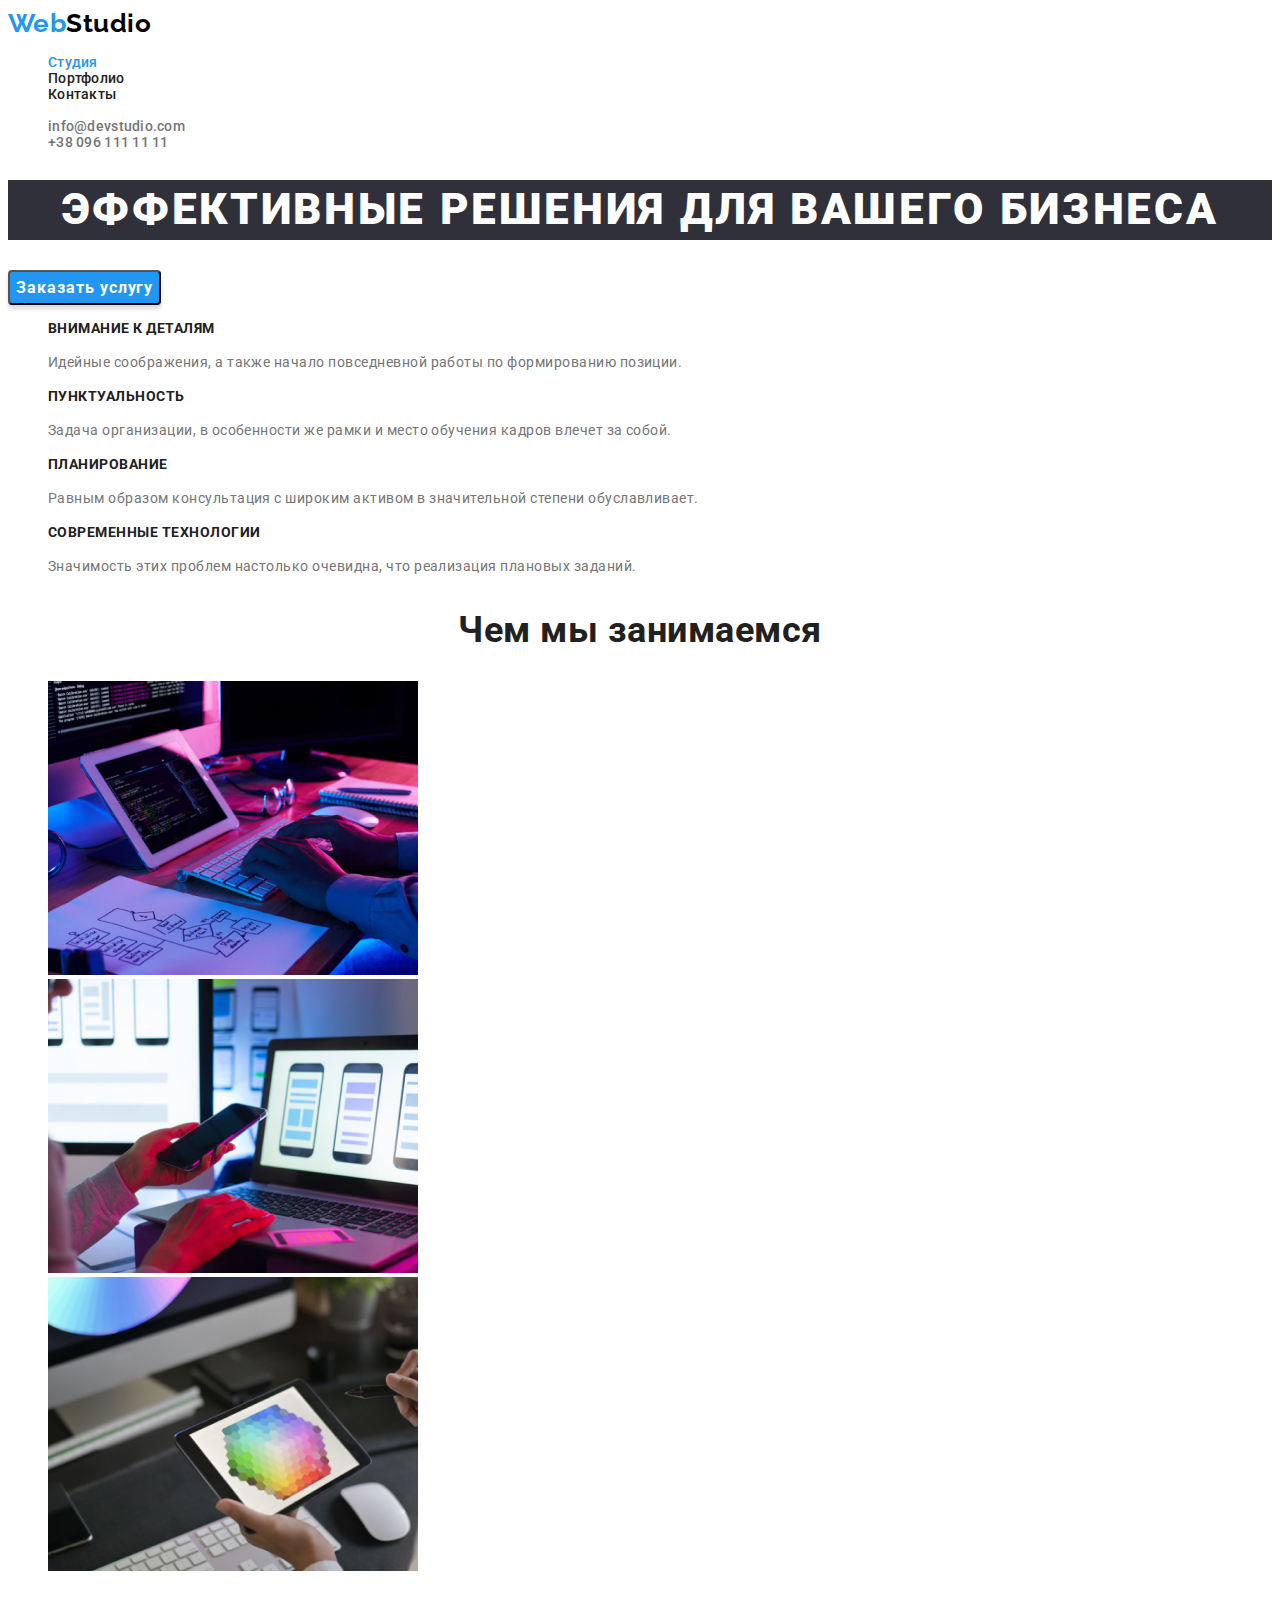
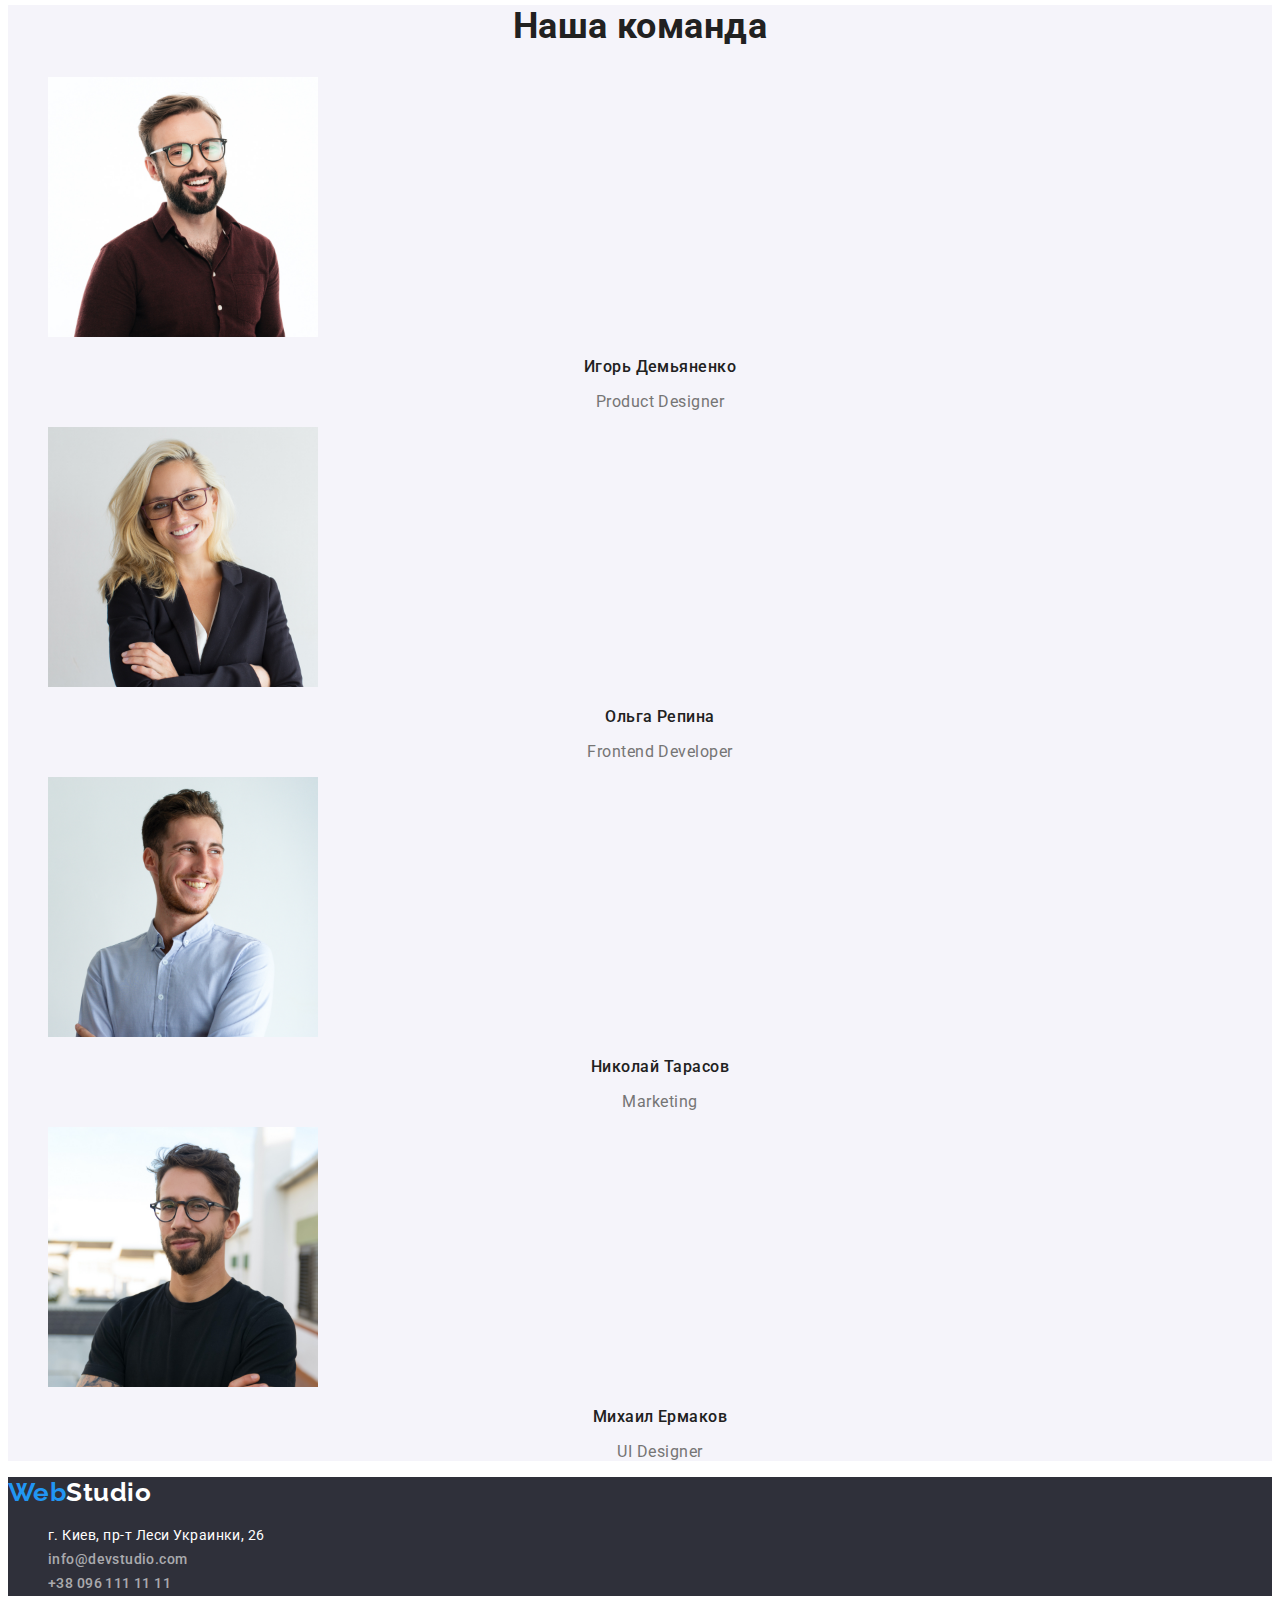
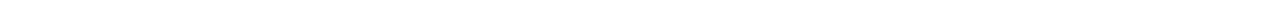
==== commit bd024237: "HW2 second try" ====
--- a/index.html
+++ b/index.html
@@ -5,7 +5,6 @@
     <meta http-equiv="X-UA-Compatible" content="IE=edge" />
     <meta name="viewport" content="width=device-width, initial-scale=1.0" />
     <title>WebStudio</title>
-    <link rel="stylesheet" href="./css/styles.css" />
 
     <!-- fonts -->
 
@@ -15,6 +14,7 @@
       href="https://fonts.googleapis.com/css2?family=Raleway:wght@700&family=Roboto:wght@400;500;700;900&display=swap"
       rel="stylesheet"
     />
+    <link rel="stylesheet" href="./css/styles.css" />
   </head>
   <body>
     <!-- header  -->
@@ -24,7 +24,7 @@
         <a class="logo" href="./index.html">Web<span class="logo-web">Studio</span></a>
         <ul class="header-list list">
           <li class="header-item link">
-            <a class="header-item link" href="./index.html">Студия</a>
+            <a class="header-item link current" href="./index.html">Студия</a>
           </li>
           <li class="header-item link">
             <a class="header-item link" href="./portfolio.html">Портфолио</a>
@@ -46,34 +46,35 @@
 
     <main>
       <section class="hero">
-        <h1>Эффективные решения для вашего бизнеса</h1>
+        <h1 class="hero-title">Эффективные решения для вашего бизнеса</h1>
         <button class="button-order" type="button">Заказать услугу</button>
       </section>
 
       <!-- about us -->
 
       <section class="about">
+        <h2 class="visualy-hiden">About us</h2>
         <ul сlass="about-list">
           <li class="about-item list">
-            <h3>Внимание к деталям</h3>
+            <h3 class="about-title">Внимание к деталям</h3>
             <p class="description">
               Идейные соображения, а также начало повседневной работы по формированию позиции.
             </p>
           </li>
           <li class="about-item list">
-            <h3>Пунктуальность</h3>
+            <h3 class="about-title">Пунктуальность</h3>
             <p class="description">
               Задача организации, в особенности же рамки и место обучения кадров влечет за собой.
             </p>
           </li>
           <li class="about-item list">
-            <h3>Планирование</h3>
+            <h3 class="about-title">Планирование</h3>
             <p class="description">
               Равным образом консультация с широким активом в значительной степени обуславливает.
             </p>
           </li>
           <li class="about-item list">
-            <h3>Современные технологии</h3>
+            <h3 class="about-title">Современные технологии</h3>
             <p class="description">
               Значимость этих проблем настолько очевидна, что реализация плановых заданий.
             </p>
@@ -83,7 +84,7 @@
 
       <!-- About us section 2 -->
       <section class="aboutus">
-        <h2>Чем мы занимаемся</h2>
+        <h2 class="aboutus-title">Чем мы занимаемся</h2>
         <ul class="aboutus-list list">
           <li class="aboutus-item link">
             <img
@@ -115,7 +116,7 @@
       <!-- Our Team -->
 
       <section class="team">
-        <h2>Наша команда</h2>
+        <h2 class="ourteam-title">Наша команда</h2>
         <ul class="team-list list">
           <li class="team-item link">
             <img
@@ -124,7 +125,7 @@
               width="270"
               height="260"
             />
-            <h3>Игорь Демьяненко</h3>
+            <h3 class="team-title">Игорь Демьяненко</h3>
             <p class="team-position">Product Designer</p>
           </li>
           <li class="team-item link">
@@ -134,7 +135,7 @@
               width="270"
               height="260"
             />
-            <h3>Ольга Репина</h3>
+            <h3 class="team-title">Ольга Репина</h3>
             <p class="team-position">Frontend Developer</p>
           </li>
           <li class="team-item link">
@@ -144,7 +145,7 @@
               width="270"
               height="260"
             />
-            <h3>Николай Тарасов</h3>
+            <h3 class="team-title">Николай Тарасов</h3>
             <p class="team-position">Marketing</p>
           </li>
           <li class="team-item link">
@@ -154,7 +155,7 @@
               width="270"
               height="260"
             />
-            <h3>Михаил Ермаков</h3>
+            <h3 class="team-title">Михаил Ермаков</h3>
             <p class="team-position">UI Designer</p>
           </li>
         </ul>
@@ -177,10 +178,12 @@
             >
           </li>
           <li class="footer-item link">
-            <a class="footer-link-mail link" href="mailto:info@devstudio.com">info@devstudio.com</a>
+            <a class="footer-link-contact link" href="mailto:info@devstudio.com"
+              >info@devstudio.com</a
+            >
           </li>
           <li class="footer-item link">
-            <a class="footer-link-phone link" href="tel:+380961111111">+38 096 111 11 11</a>
+            <a class="footer-link-contact link" href="tel:+380961111111">+38 096 111 11 11</a>
           </li>
         </ul>
       </address>
--- a/css/styles.css
+++ b/css/styles.css
@@ -3,14 +3,17 @@
     --secondary-font: "raleway";
     --accent-color: #2196F3;
     --black-txt-color:#212121;
-
+    --description-color:#757575;
+    --white-color:#FFFFFF;
 }
 
 
 body{
     font-family: var(--main-font), sans-serif;
     font-size: 16px;
-    line-height: 1.67;
+    background-color: var(--white-color);
+    letter-spacing: 0.03em;
+    color: #212121;
 }
 
 /* comon styles start */
@@ -30,7 +33,7 @@
 .header-item{
     font-weight: 500;
     font-size: 14px;
-    line-height: 16px;
+    line-height: 1.14;
     letter-spacing: 0.02em;
     color: #212121;
 }
@@ -42,8 +45,6 @@
     font-weight: 700;
     font-size: 26px;
     line-height: 31px;
-        /* identical to box height */
-    letter-spacing: 0.03em;
     color: #2196F3;
     text-decoration: none;
 }
@@ -51,13 +52,13 @@
     font-weight: 700;
     font-size: 26px;
     line-height: 31px;
-        /* identical to box height */
-    letter-spacing: 0.03em;
     color: #000000;
 }
 
 /* header nav */
-
+.current{
+    color: var(--accent-color)
+}
 .header-item:hover,
 .header-item:focus{
   color:var(--accent-color);
@@ -66,7 +67,7 @@
 .header-contact{
     font-weight: 500;
     font-size: 14px;
-    line-height: 16px;
+    line-height: 1.14;
     letter-spacing: 0.02em;
     color: #757575;
 }
@@ -75,15 +76,17 @@
     color:var(--accent-color);
     cursor: pointer;
 }
+
     
-
 /* main conteny */
-
-.hero{
-    background-color: #2F303A;;
+/*.hero{
+    background-color: #2F303A;
+}*/
+.hero-title{
+    background-color: #2F303A;
     font-weight: 900;
     font-size: 44px;
-    line-height: 60px;
+    line-height: 1.36;
     text-align: center;
     letter-spacing: 0.06em;
     text-transform: uppercase;
@@ -95,76 +98,74 @@
     font-style: normal;
     font-weight: 700;
     font-size: 16px;
-    line-height: 30px;
-    /* identical to box height, or 188% */
+    line-height: 1.87;
     display: flex;
     align-items: center;
     text-align: center;
     letter-spacing: 0.06em;
-
     color: #FFFFFF;
-
     background: #2196F3;
     box-shadow: 0px 4px 4px rgba(0, 0, 0, 0.15);
     border-radius: 4px;
+}
+
+/* about us */
+.visualy-hiden{
+    position: absolute;
+    width: 1px;
+    height: 1px;
+    margin: -1px;
+    border: 0;
+    padding: 0;
     
-}
-
-/* about us */
-.about-item{
-    font-weight: 700;
-    font-size: 14px;
-    line-height: 16px;
-    letter-spacing: 0.03em;
+    white-space: nowrap;
+    clip-path: inset(100%);
+    clip: rect(0 0 0 0);
+    overflow: hidden;
+
+}
+.about-title{
+    font-weight: 700;
+    font-size: 14px;
+    line-height: 1.14;
     text-transform: uppercase;
-    color: #212121;
 }
 .description {
     font-weight: 400;
     font-size: 14px;
-    line-height: 24px;
-        /* or 171% */
-    letter-spacing: 0.03em;
+    line-height: 1.71;
     color: #757575;
 }
 
 /* about us section 2 */
 
-.aboutus{
+.aboutus-title{
     font-weight: 700;
     font-size: 36px;
-    line-height: 42px;
-    text-align: center;
-    letter-spacing: 0.03em;
-    color: #212121;
+    line-height: 1.17;
+    text-align: center;
 }
 
 /* our team */
-
 .team{
+    background: #F5F4FA;
+}
+.ourteam-title{
     font-weight: 700;
     font-size: 36px;
-    line-height: 42px;
-    text-align: center;
-    letter-spacing: 0.03em;
-    color: #212121;
-}
-.team-item{
-    font-weight: 500;
+    line-height: 1.17;
+    text-align: center;
+}
+.team-title{
+    font-weight: 500;
+    font-size: 16px;
+    line-height: 1.19;
+    text-align: center;
+}
+.team-position{
     font-size: 16px;
     line-height: 19px;
-        /* identical to box height */
-    text-align: center;
-    letter-spacing: 0.03em;
-    color: #212121;
-}
-.team-position{
-    font-weight: 400;
-    font-size: 16px;
-    line-height: 19px;
-        /* identical to box height */
-    text-align: center;
-    letter-spacing: 0.03em;
+    text-align: center;
     color: #757575;
 }
 
@@ -181,47 +182,42 @@
     font-style: normal;
     font-weight: 700;
     font-size: 26px;
-    line-height: 31px;
-        /* identical to box height */
-    letter-spacing: 0.03em;
+    line-height: 1.19;
+    text-decoration: none;
     color: #2196F3;
 }
 
 .footer-logo-web {
     font-weight: 700;
     font-size: 26px;
-    line-height: 31px;
-        /* identical to box height */
-    letter-spacing: 0.03em;
-    color: #FFFFFF;
+    line-height: 1.19;
+
+    color:var(--white-color);
 }
 /* contacts */
 .footer-link-map{
     font-weight: 400;
     font-size: 14px;
-    line-height: 24px;
-        /* or 171% */
-    letter-spacing: 0.03em;
-    color: #FFFFFF;
+    line-height: 1.71;
+    color:var(--white-color);
     font-style: normal
 }
-.footer-link-mail{
-    font-weight: 400;
-    font-size: 14px;
-    line-height: 24px;
+.footer-link-contact{
+    font-weight: 500;
+    font-size: 14px;
+    line-height: 1.71;
         /* or 171% */
     letter-spacing: 0.03em;
     color: rgba(255, 255, 255, 0.6);
     font-style: normal
 }
-.footer-link-phone{
-    font-weight: 400;
-    font-size: 14px;
-    line-height: 24px;
-        /* or 171% */
-    letter-spacing: 0.03em;
-    color: rgba(255, 255, 255, 0.6);
-    font-style: normal
+
+.footer-link-map:hover,
+.footer-link-map:focus,
+.footer-link-contact:hover,
+.footer-link-contact:hover{
+    color: var(--accent-color);
+    cursor: pointer;
 }
 
 /* Portfolio page*/
@@ -231,17 +227,19 @@
 
 
 .button-porfolio {
-    font-weight: 500;
-    font-size: 16px;
-    line-height: 26px;
-    /* identical to box height, or 162% */
-    text-align: center;
-    letter-spacing: 0.03em;
-    color: #212121;
+    font-family: inherit;
+    font-weight: 500;
+    font-size: 16px;
+    line-height: 1.62;
+    text-align: center;
+    color: var(--black-txt-color);
     background: #F5F4FA;
     border-radius: 4px;
 }
-
+.active{
+    background-color: var(--accent-color);
+    color: var(--white-color);
+}
 .button-porfolio:hover,
 .button-porfolio:focus {
     background-color: #2196F3;
@@ -249,5 +247,19 @@
     cursor: pointer;
 }
 
-
-
+.filter-title{
+    font-weight: 700;
+    font-size: 18px;
+    line-height: 2;
+    letter-spacing: 0.06em;
+    color: #212121;
+}
+.filter-description{
+    font-weight: 400;
+    font-size: 16px;
+    line-height: 1.67;
+    color: #757575;
+}
+
+
+
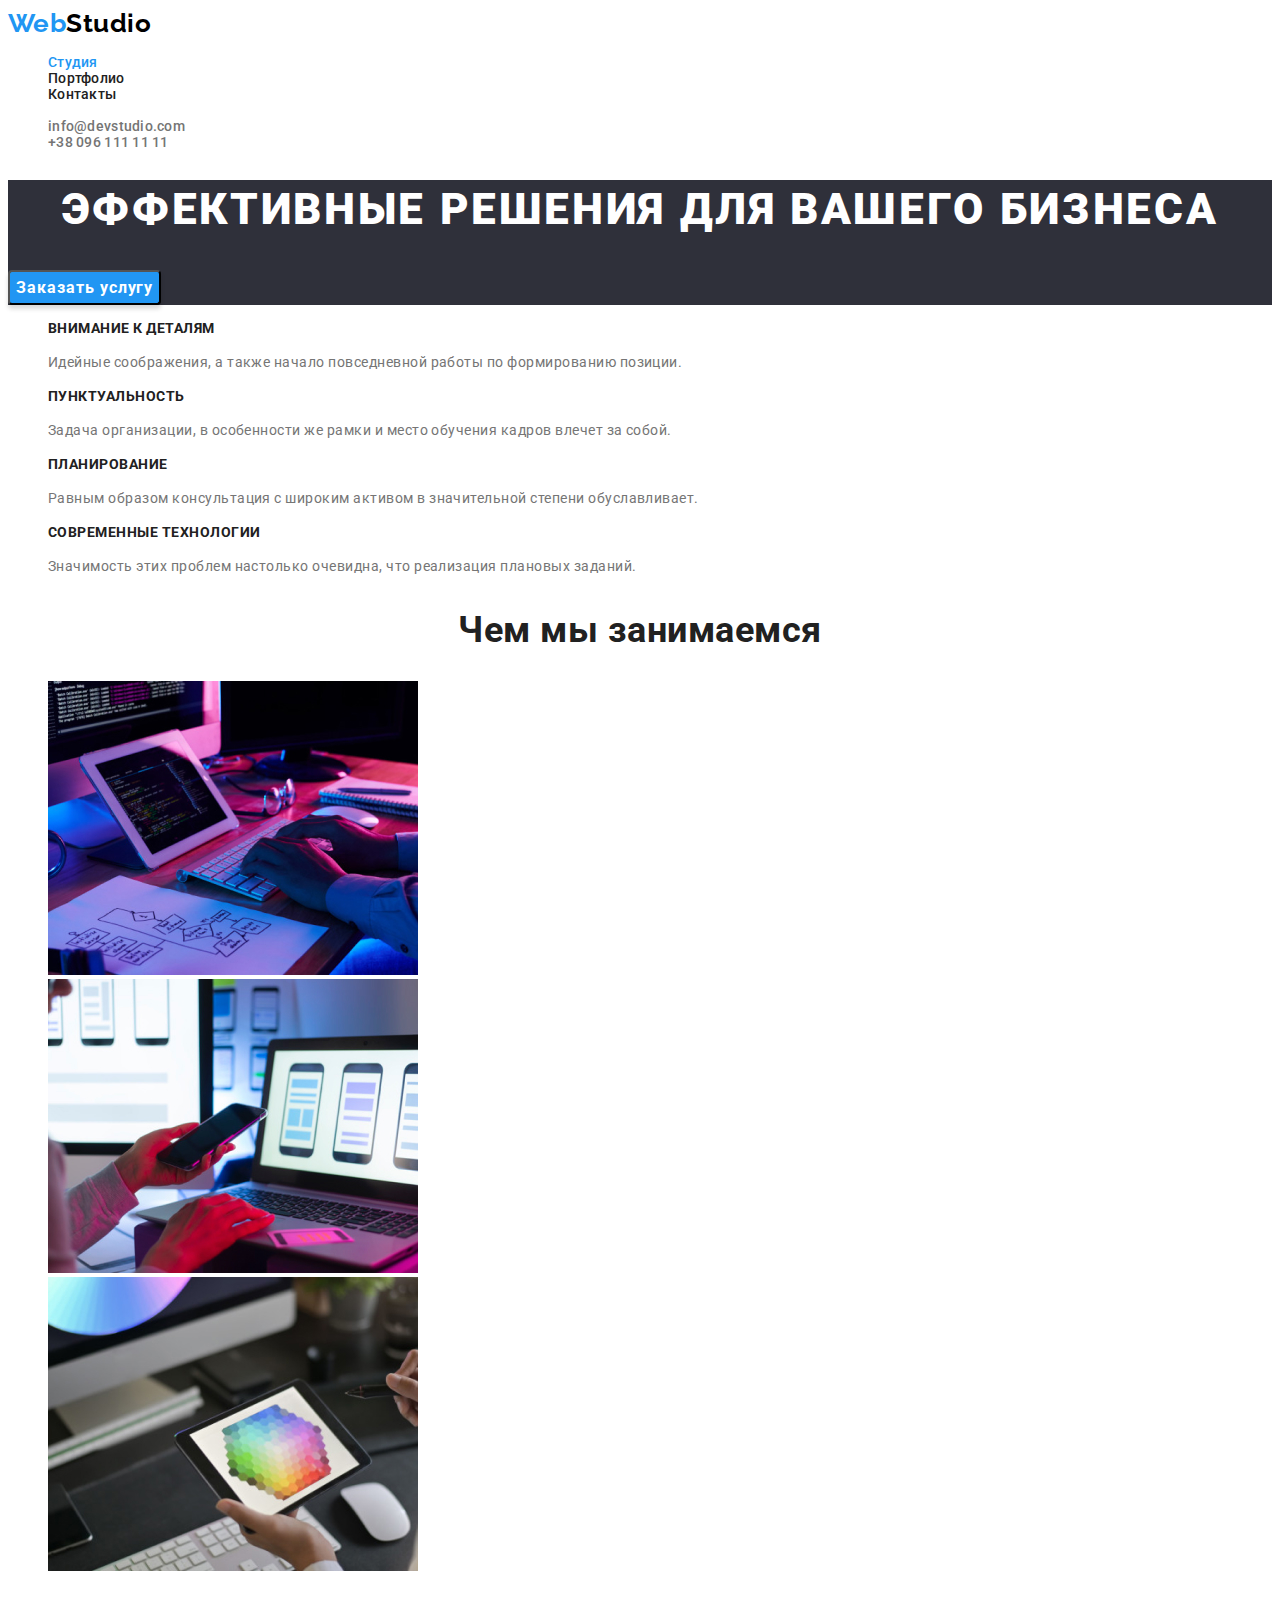
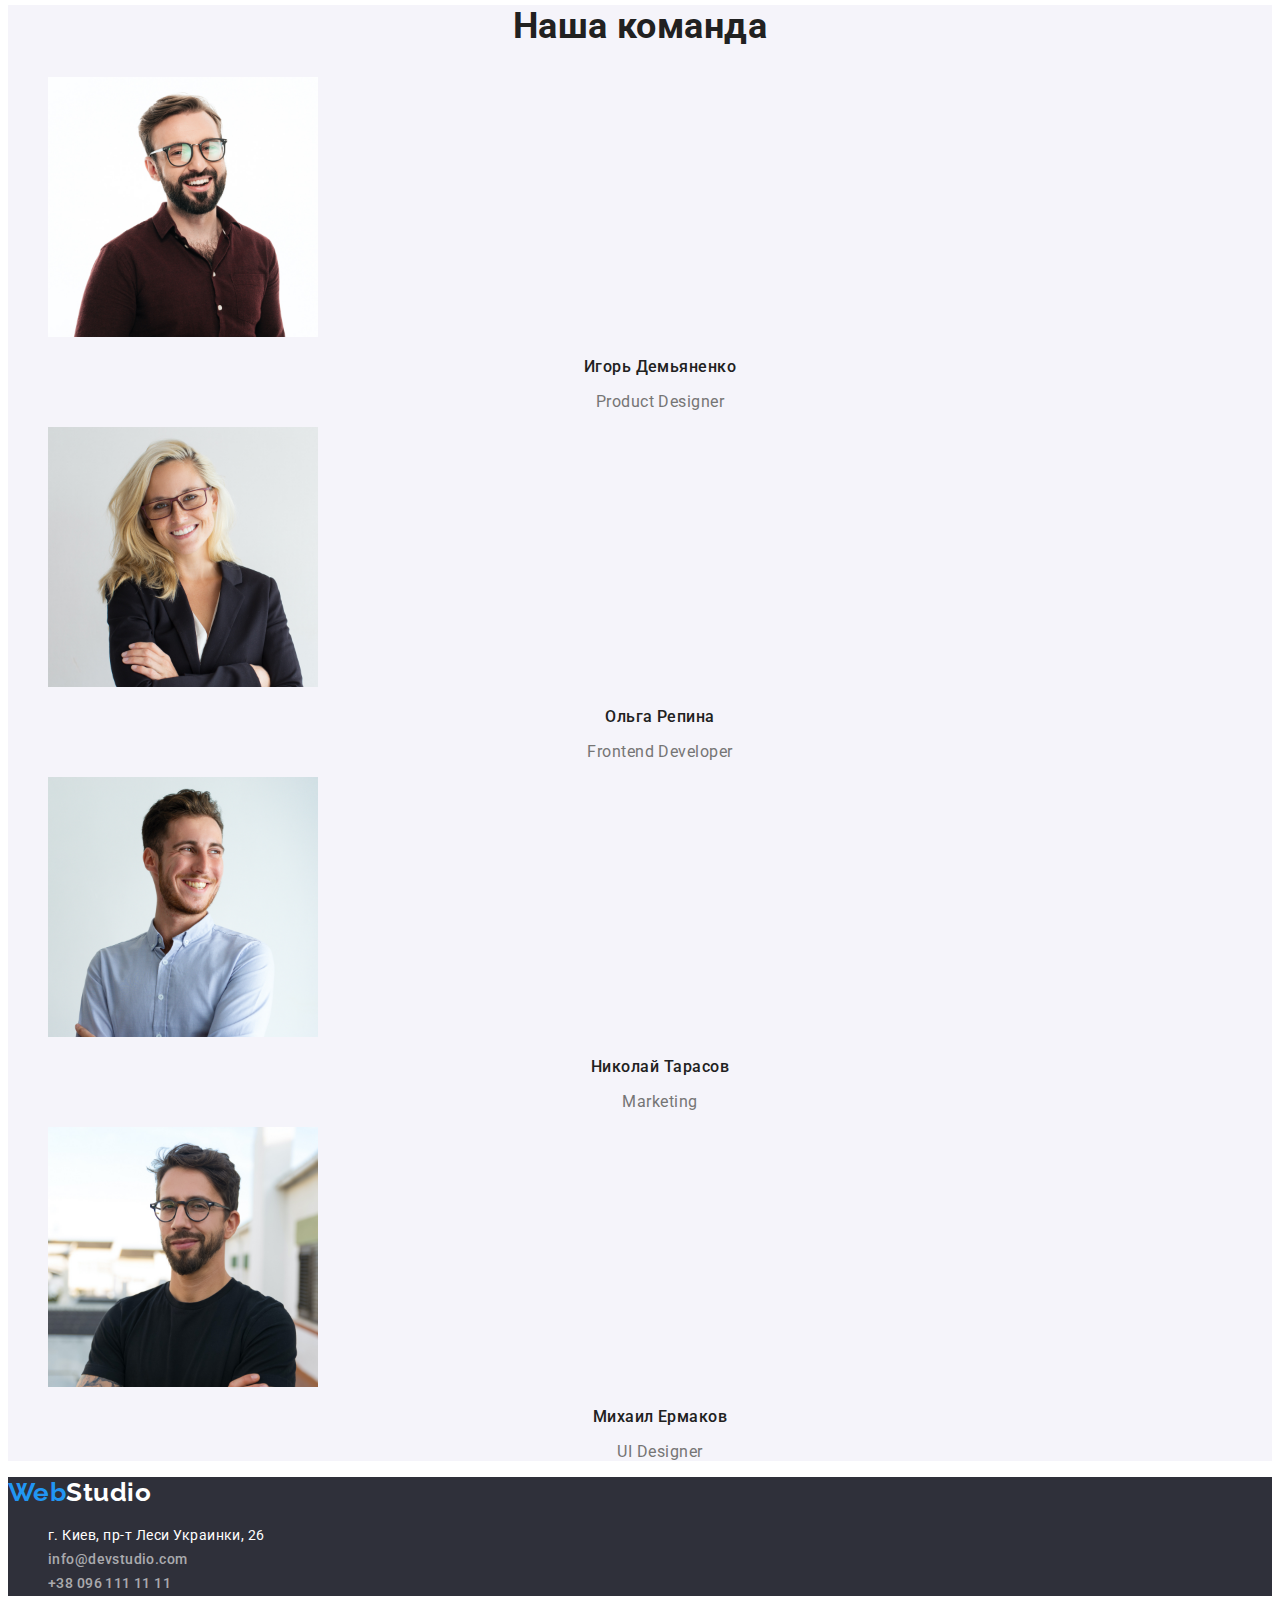
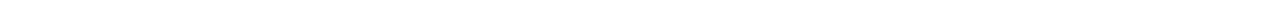
==== commit 035f0310: "HW2 try 3" ====
--- a/index.html
+++ b/index.html
@@ -84,7 +84,7 @@
 
       <!-- About us section 2 -->
       <section class="aboutus">
-        <h2 class="aboutus-title">Чем мы занимаемся</h2>
+        <h2 class="section-title">Чем мы занимаемся</h2>
         <ul class="aboutus-list list">
           <li class="aboutus-item link">
             <img
@@ -116,7 +116,7 @@
       <!-- Our Team -->
 
       <section class="team">
-        <h2 class="ourteam-title">Наша команда</h2>
+        <h2 class="section-title">Наша команда</h2>
         <ul class="team-list list">
           <li class="team-item link">
             <img
--- a/css/styles.css
+++ b/css/styles.css
@@ -13,7 +13,7 @@
     font-size: 16px;
     background-color: var(--white-color);
     letter-spacing: 0.03em;
-    color: #212121;
+    color: var(--black-txt-color);
 }
 
 /* comon styles start */
@@ -35,7 +35,7 @@
     font-size: 14px;
     line-height: 1.14;
     letter-spacing: 0.02em;
-    color: #212121;
+    color: var(--black-txt-color);
 }
 
 /* Logo */
@@ -45,7 +45,7 @@
     font-weight: 700;
     font-size: 26px;
     line-height: 31px;
-    color: #2196F3;
+    color: var(--accent-color);
     text-decoration: none;
 }
 .logo-web{
@@ -69,7 +69,7 @@
     font-size: 14px;
     line-height: 1.14;
     letter-spacing: 0.02em;
-    color: #757575;
+    color: var(--description-color);
 }
 .header-contact:hover,
 .header-contact:focus{
@@ -79,9 +79,9 @@
 
     
 /* main conteny */
-/*.hero{
+.hero{
     background-color: #2F303A;
-}*/
+}
 .hero-title{
     background-color: #2F303A;
     font-weight: 900;
@@ -90,7 +90,7 @@
     text-align: center;
     letter-spacing: 0.06em;
     text-transform: uppercase;
-    color: #FFFFFF;
+    color: var(--white-color);
 }
 .button-order{
     font-family: inherit;
@@ -103,8 +103,8 @@
     align-items: center;
     text-align: center;
     letter-spacing: 0.06em;
-    color: #FFFFFF;
-    background: #2196F3;
+    color: var(--white-color);
+    background:var(--accent-color);
     box-shadow: 0px 4px 4px rgba(0, 0, 0, 0.15);
     border-radius: 4px;
 }
@@ -134,12 +134,12 @@
     font-weight: 400;
     font-size: 14px;
     line-height: 1.71;
-    color: #757575;
+    color: var(--description-color);
 }
 
 /* about us section 2 */
 
-.aboutus-title{
+.section-title{
     font-weight: 700;
     font-size: 36px;
     line-height: 1.17;
@@ -150,12 +150,7 @@
 .team{
     background: #F5F4FA;
 }
-.ourteam-title{
-    font-weight: 700;
-    font-size: 36px;
-    line-height: 1.17;
-    text-align: center;
-}
+
 .team-title{
     font-weight: 500;
     font-size: 16px;
@@ -166,7 +161,7 @@
     font-size: 16px;
     line-height: 19px;
     text-align: center;
-    color: #757575;
+    color: var(--description-color);
 }
 
 /* footer */
@@ -184,7 +179,7 @@
     font-size: 26px;
     line-height: 1.19;
     text-decoration: none;
-    color: #2196F3;
+    color: var(--accent-color);
 }
 
 .footer-logo-web {
@@ -212,8 +207,6 @@
     font-style: normal
 }
 
-.footer-link-map:hover,
-.footer-link-map:focus,
 .footer-link-contact:hover,
 .footer-link-contact:hover{
     color: var(--accent-color);
@@ -242,7 +235,7 @@
 }
 .button-porfolio:hover,
 .button-porfolio:focus {
-    background-color: #2196F3;
+    background-color: var(--accent-color);
     color: white;
     cursor: pointer;
 }
@@ -252,14 +245,14 @@
     font-size: 18px;
     line-height: 2;
     letter-spacing: 0.06em;
-    color: #212121;
+    color: var(--black-txt-color);
 }
 .filter-description{
     font-weight: 400;
     font-size: 16px;
     line-height: 1.67;
-    color: #757575;
-}
-
-
-
+    color: var(--description-color);
+}
+
+
+
